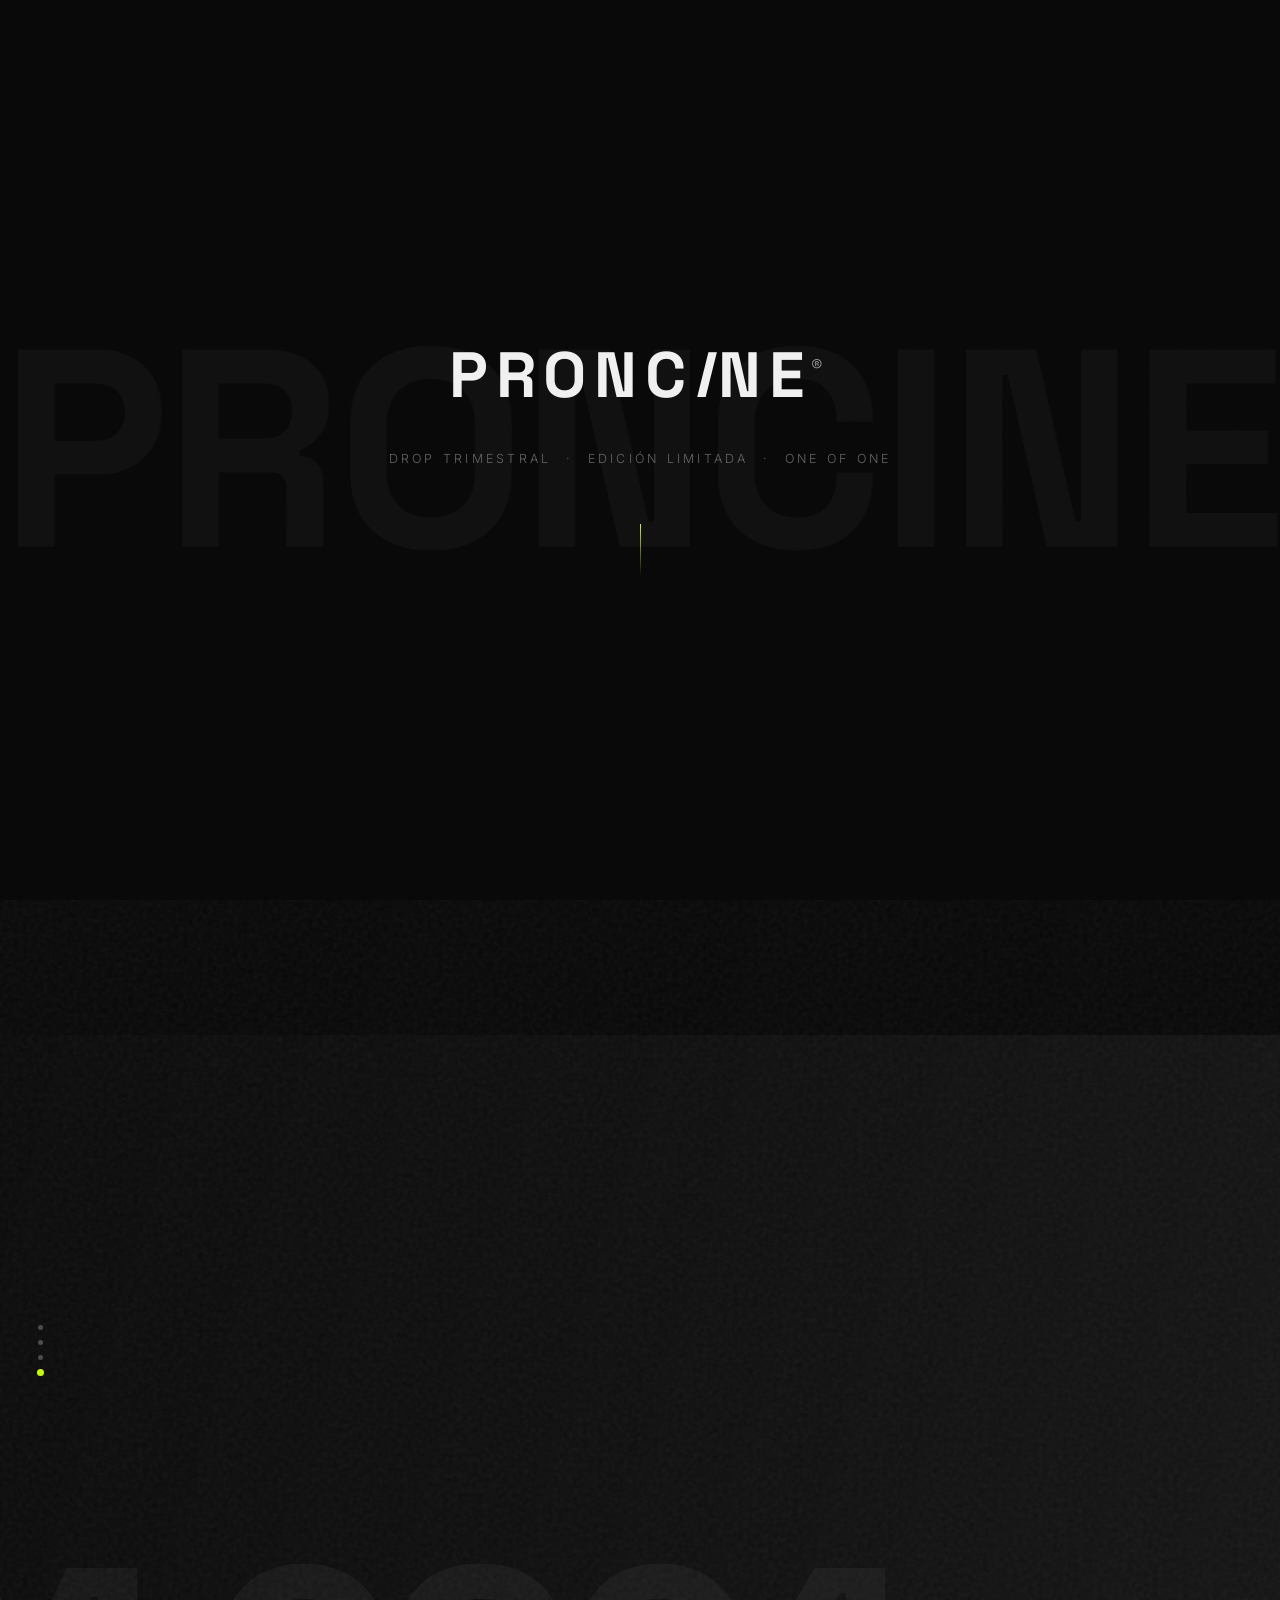
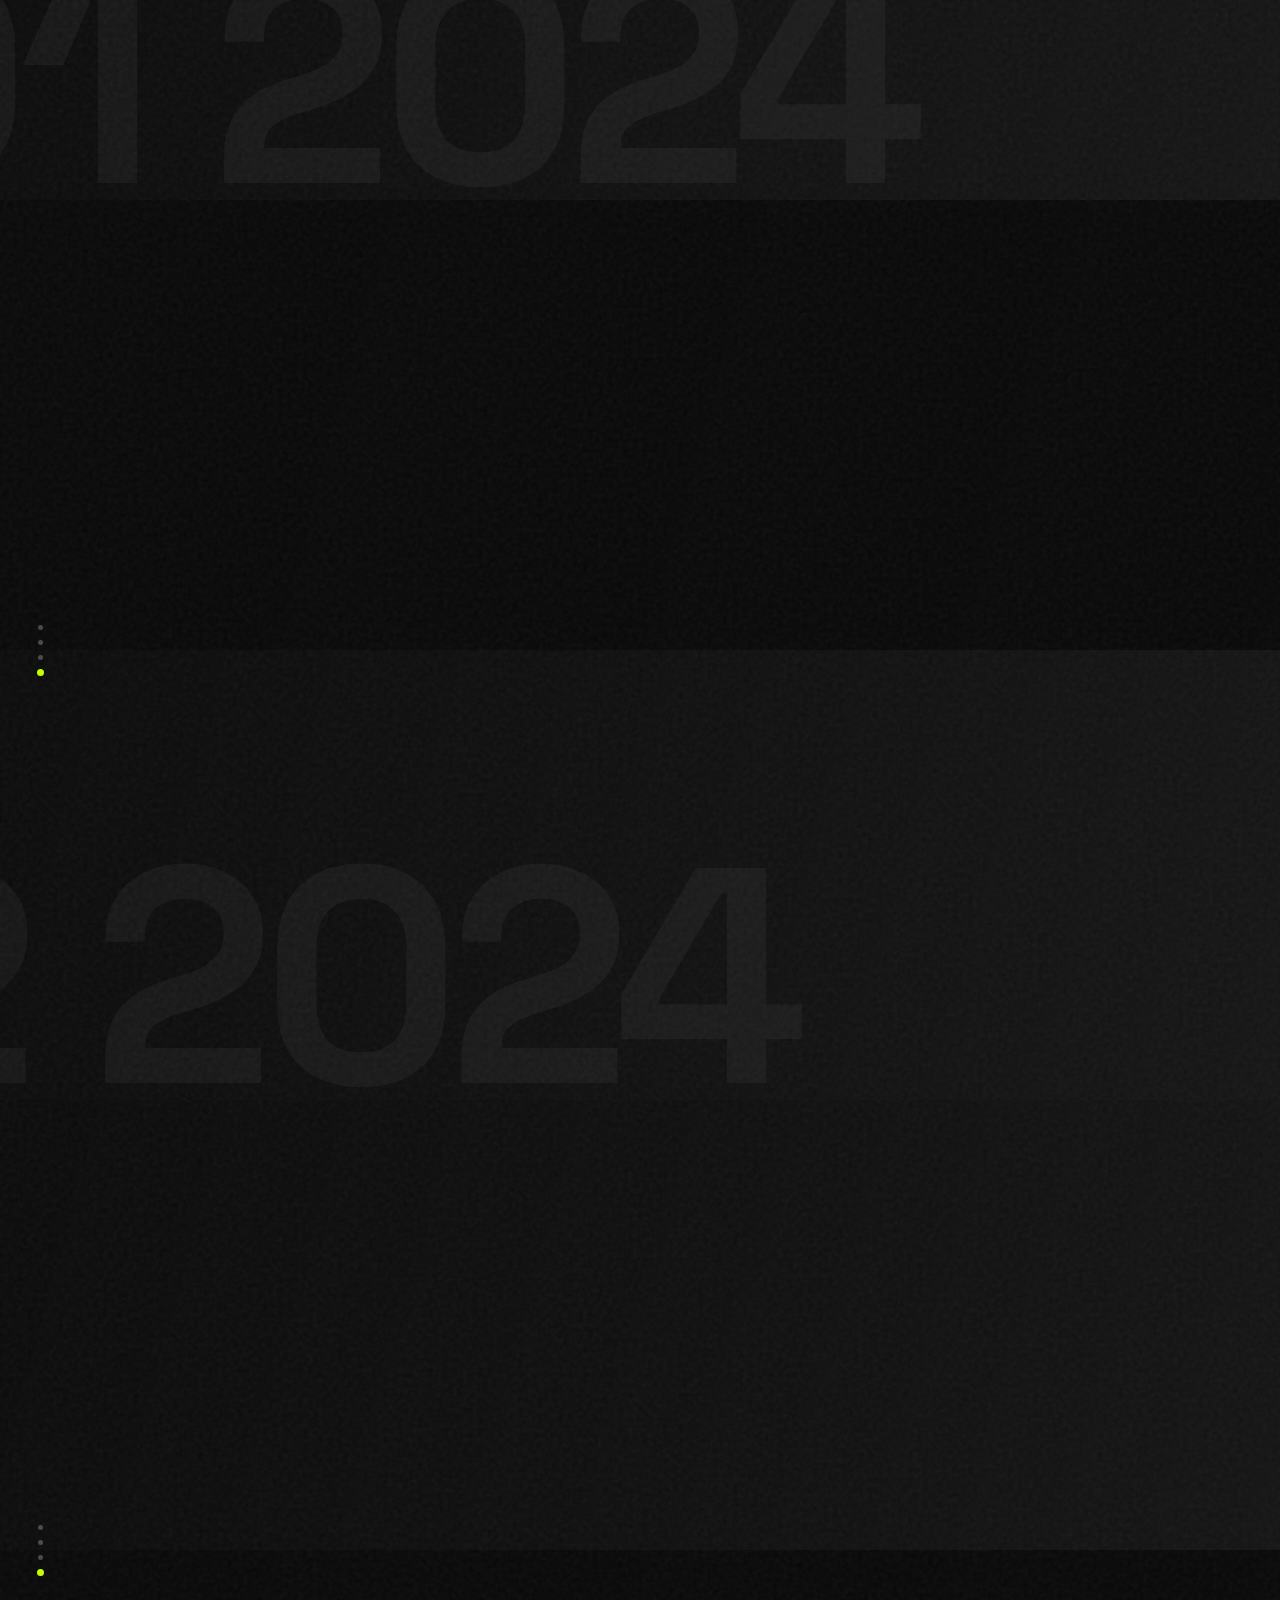
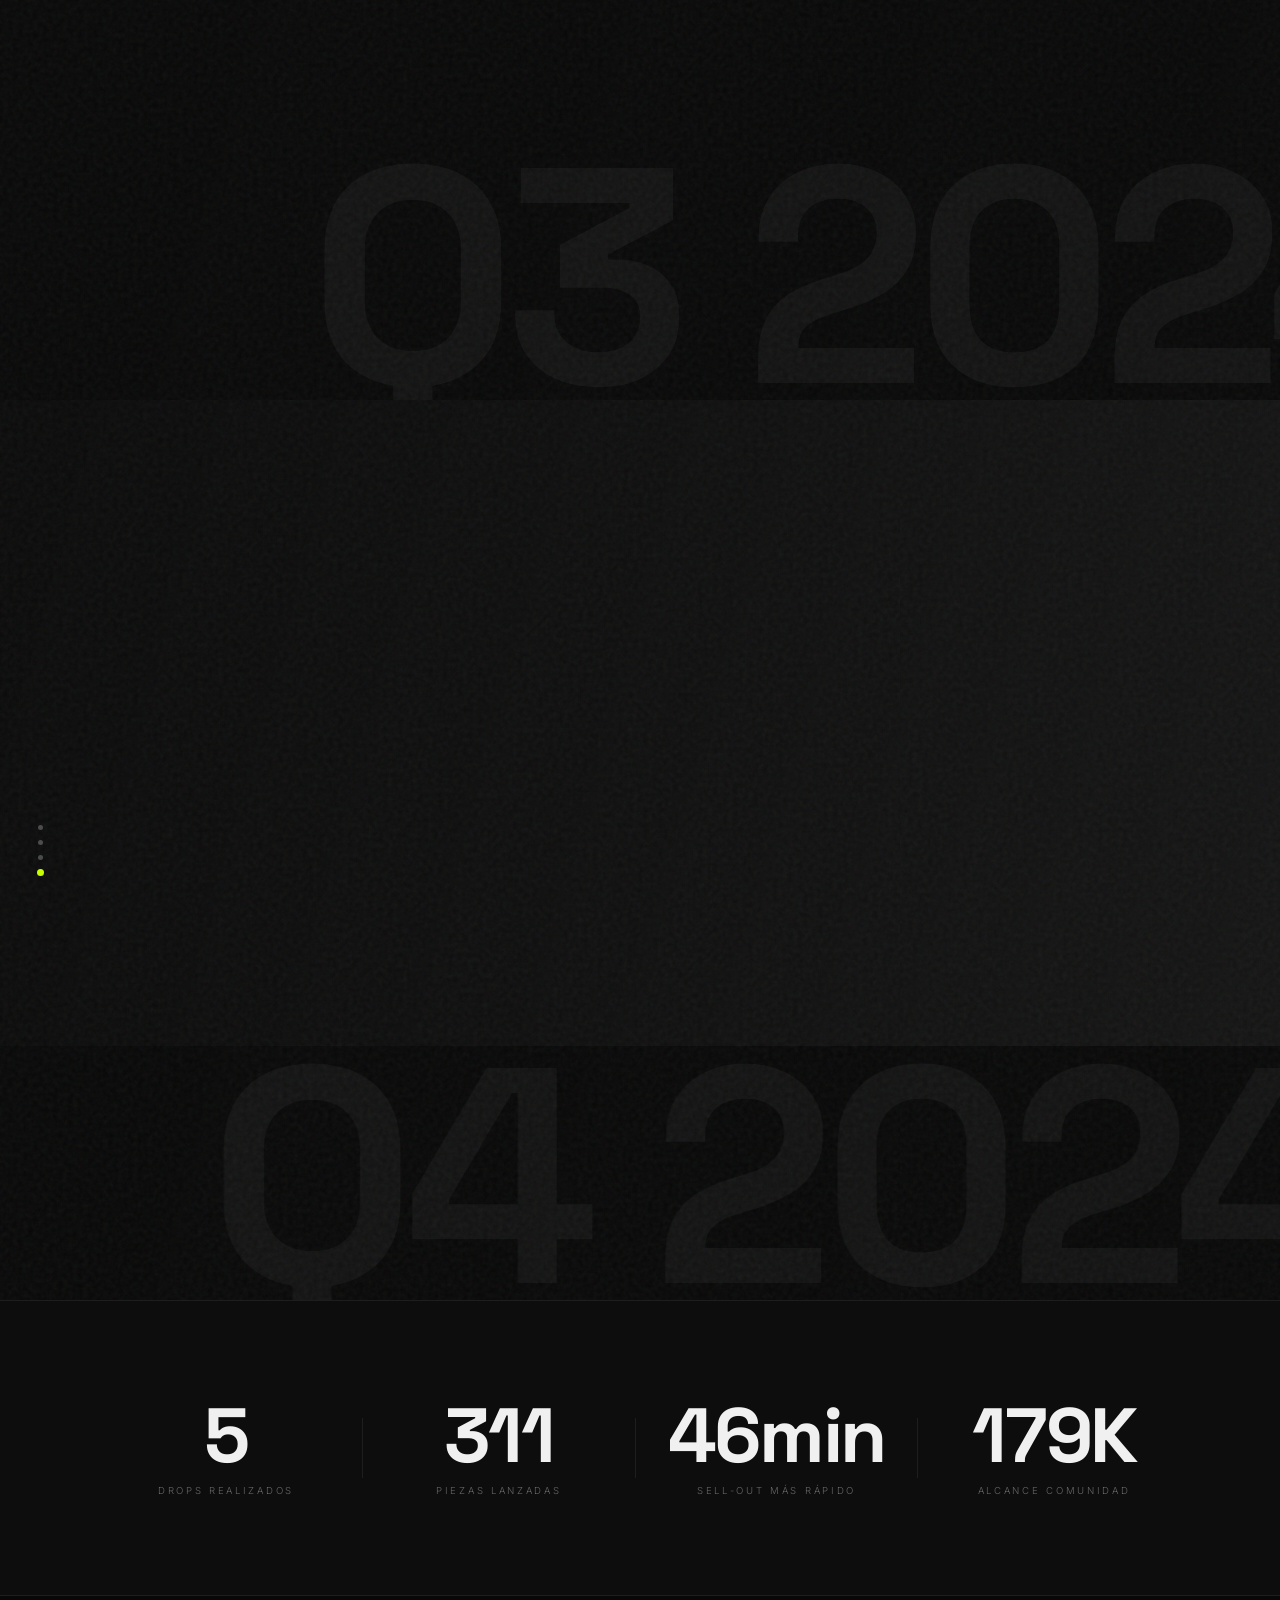
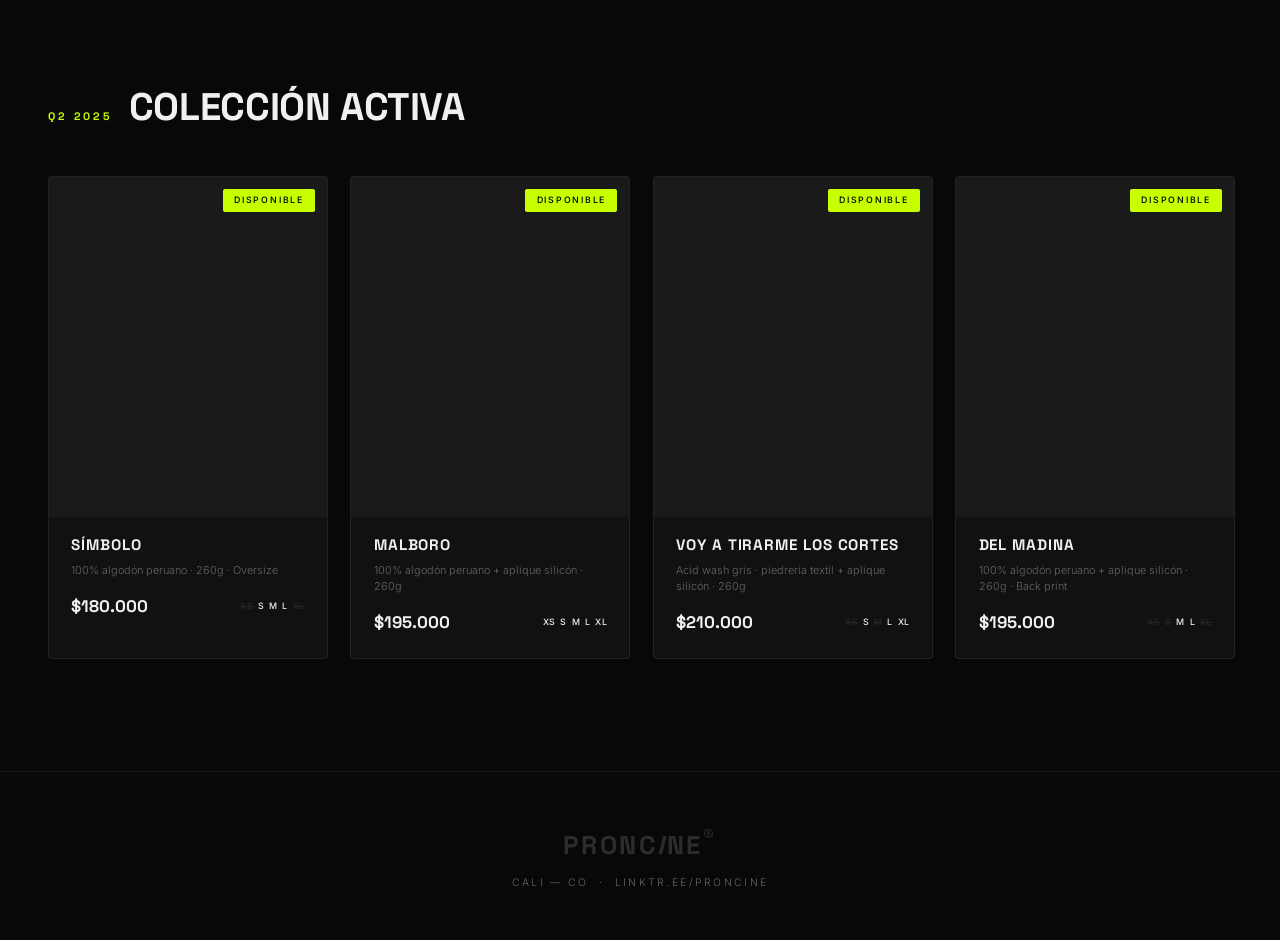
==== proncine/index.html @ 47499568 "feat(proncine): full page — hero, campaigns parallax, impact counters, catalog, footer" ====
<!DOCTYPE html>
<html lang="es">
<head>
  <meta charset="UTF-8"/>
  <meta name="viewport" content="width=device-width,initial-scale=1.0"/>
  <title>PRONCINE — Drops Trimestrales</title>
  <link rel="preconnect" href="https://fonts.googleapis.com"/>
  <link rel="preconnect" href="https://fonts.gstatic.com" crossorigin/>
  <link href="https://fonts.googleapis.com/css2?family=Space+Grotesk:wght@300;400;500;700&family=Inter:wght@300;400;500&display=swap" rel="stylesheet"/>
  <link rel="stylesheet" href="css/style.css"/>
</head>
<body>

  <!-- ── HERO ─────────────────────── -->
  <section id="hero">
    <div class="hero-grain"></div>
    <div class="hero-ghost">PRONCINE</div>
    <div class="hero-content">
      <div class="logo-wrap">
        <span class="logo-text">PRONC<span class="logo-i">I</span>NE<sup>®</sup></span>
      </div>
      <p class="hero-tagline">DROP TRIMESTRAL &nbsp;·&nbsp; EDICIÓN LIMITADA &nbsp;·&nbsp; ONE OF ONE</p>
      <div class="scroll-indicator"><span></span></div>
    </div>
  </section>

  <!-- ── CAMPAIGNS ─────────────────── -->
  <div id="campaigns-wrapper"></div>

  <!-- ── IMPACT STRIP ───────────────── -->
  <section id="impact">
    <div class="impact-inner">
      <div class="stat-block">
        <span class="stat-num" data-target="6">0</span>
        <span class="stat-label">DROPS REALIZADOS</span>
      </div>
      <div class="stat-divider"></div>
      <div class="stat-block">
        <span class="stat-num" data-target="312">0</span>
        <span class="stat-label">PIEZAS LANZADAS</span>
      </div>
      <div class="stat-divider"></div>
      <div class="stat-block">
        <span class="stat-num" data-target="47" data-suffix="min">0</span>
        <span class="stat-label">SELL-OUT MÁS RÁPIDO</span>
      </div>
      <div class="stat-divider"></div>
      <div class="stat-block">
        <span class="stat-num" data-target="180" data-suffix="K">0</span>
        <span class="stat-label">ALCANCE COMUNIDAD</span>
      </div>
    </div>
  </section>

  <!-- ── CATALOG ────────────────────── -->
  <section id="catalog">
    <div class="catalog-header">
      <span class="catalog-season">Q2 2025</span>
      <h2 class="catalog-title">COLECCIÓN ACTIVA</h2>
    </div>
    <div class="catalog-track-wrap">
      <div class="catalog-track" id="catalogTrack"></div>
    </div>
  </section>

  <!-- ── FOOTER ─────────────────────── -->
  <footer id="footer">
    <span class="footer-logo">PRONC<span class="logo-i">I</span>NE<sup>®</sup></span>
    <p class="footer-sub">Cali — Co &nbsp;·&nbsp; linktr.ee/proncine</p>
  </footer>

  <script src="js/data.js"></script>
  <script src="js/animations.js"></script>
  <script src="js/catalog.js"></script>
</body>
</html>
---- proncine/css/style.css ----
/* ── TOKENS ─────────────────────────────────────────── */
:root {
  --bg:        #080808;
  --bg2:       #111111;
  --bg3:       #0D0D0D;
  --text:      #F0F0F0;
  --text-dim:  #666666;
  --text-mid:  #999999;
  --accent:    #C8FF00;
  --border:    rgba(255,255,255,0.07);

  --ff-display: 'Space Grotesk', sans-serif;
  --ff-body:    'Inter', sans-serif;

  --ease-out:   cubic-bezier(0.16, 1, 0.3, 1);
  --ease-io:    cubic-bezier(0.4, 0, 0.2, 1);
}

/* ── RESET ──────────────────────────────────────────── */
*, *::before, *::after { box-sizing: border-box; margin: 0; padding: 0; }
html { scroll-behavior: smooth; }
body {
  background: var(--bg);
  color: var(--text);
  font-family: var(--ff-body);
  font-weight: 300;
  overflow-x: hidden;
  line-height: 1.6;
}
img { display: block; width: 100%; height: 100%; object-fit: cover; }
::selection { background: var(--accent); color: #000; }

/* ── HERO ────────────────────────────────────────────── */
#hero {
  position: relative;
  height: 100vh;
  min-height: 600px;
  display: flex;
  align-items: center;
  justify-content: center;
  overflow: hidden;
  background: var(--bg);
}

.hero-grain {
  position: absolute;
  inset: 0;
  pointer-events: none;
  opacity: 0.4;
  background-image: url("data:image/svg+xml,%3Csvg viewBox='0 0 200 200' xmlns='http://www.w3.org/2000/svg'%3E%3Cfilter id='n'%3E%3CfeTurbulence type='fractalNoise' baseFrequency='0.9' numOctaves='4' stitchTiles='stitch'/%3E%3C/filter%3E%3Crect width='100%25' height='100%25' filter='url(%23n)' opacity='1'/%3E%3C/svg%3E");
  background-size: 180px;
  mix-blend-mode: overlay;
}

.hero-ghost {
  position: absolute;
  top: 50%;
  left: 50%;
  transform: translate(-50%, -50%);
  font-family: var(--ff-display);
  font-weight: 700;
  font-size: clamp(8rem, 22vw, 22rem);
  letter-spacing: -0.02em;
  color: rgba(255,255,255,0.035);
  white-space: nowrap;
  pointer-events: none;
  user-select: none;
  will-change: transform;
}

.hero-content {
  position: relative;
  z-index: 2;
  text-align: center;
  display: flex;
  flex-direction: column;
  align-items: center;
  gap: 1.4rem;
}

.logo-text {
  display: block;
  font-family: var(--ff-display);
  font-weight: 700;
  font-size: clamp(2.4rem, 5vw, 5rem);
  letter-spacing: 0.12em;
  color: var(--text);
  text-transform: uppercase;
}
.logo-text sup { font-size: 0.35em; vertical-align: super; opacity: 0.6; }
.logo-i { font-style: italic; }

.hero-tagline {
  font-family: var(--ff-body);
  font-weight: 300;
  font-size: clamp(0.62rem, 1.1vw, 0.78rem);
  letter-spacing: 0.26em;
  text-transform: uppercase;
  color: var(--text-dim);
}

.scroll-indicator {
  margin-top: 2rem;
  display: flex;
  justify-content: center;
}
.scroll-indicator span {
  display: block;
  width: 1px;
  height: 52px;
  background: linear-gradient(to bottom, var(--accent), transparent);
  animation: scrollPulse 1.8s ease-in-out infinite;
}
@keyframes scrollPulse {
  0%   { transform: scaleY(0); transform-origin: top; opacity: 0; }
  30%  { opacity: 1; }
  100% { transform: scaleY(1); transform-origin: top; opacity: 0; }
}

/* ── CAMPAIGN SECTIONS ───────────────────────────────── */
#campaigns-wrapper { position: relative; }

.campaign-section {
  position: relative;
  height: 100vh;
  min-height: 600px;
  overflow: hidden;
  display: flex;
  align-items: center;
}

.cs-bg {
  position: absolute;
  inset: -20%;
  background-size: cover;
  background-position: center;
  will-change: transform;
  background-color: #1a1a1a;
}

.cs-overlay {
  position: absolute;
  inset: 0;
  background-image:
    url("data:image/svg+xml,%3Csvg viewBox='0 0 200 200' xmlns='http://www.w3.org/2000/svg'%3E%3Cfilter id='n'%3E%3CfeTurbulence type='fractalNoise' baseFrequency='0.9' numOctaves='4' stitchTiles='stitch'/%3E%3C/filter%3E%3Crect width='100%25' height='100%25' filter='url(%23n)' opacity='0.06'/%3E%3C/svg%3E"),
    linear-gradient(105deg, rgba(8,8,8,0.88) 0%, rgba(8,8,8,0.65) 45%, rgba(8,8,8,0.30) 100%);
}

.cs-ghost {
  position: absolute;
  bottom: -0.1em;
  left: -0.05em;
  font-family: var(--ff-display);
  font-weight: 700;
  font-size: clamp(10rem, 24vw, 26rem);
  line-height: 1;
  letter-spacing: -0.04em;
  color: rgba(255,255,255,0.045);
  pointer-events: none;
  user-select: none;
  will-change: transform;
  white-space: nowrap;
}

.cs-dots {
  position: absolute;
  left: 2.4rem;
  top: 50%;
  transform: translateY(-50%);
  display: flex;
  flex-direction: column;
  gap: 10px;
  z-index: 10;
}
.cs-dot {
  width: 5px;
  height: 5px;
  border-radius: 50%;
  background: rgba(255,255,255,0.25);
  transition: background 0.3s, transform 0.3s;
}
.cs-dot.active {
  background: var(--accent);
  transform: scale(1.4);
}

.cs-panel {
  position: absolute;
  right: 0;
  top: 50%;
  transform: translateY(-50%) translateX(110%);
  width: min(420px, 90vw);
  padding: 2.8rem 3rem;
  background: rgba(8,8,8,0.82);
  border-left: 1px solid var(--border);
  backdrop-filter: blur(12px);
  -webkit-backdrop-filter: blur(12px);
  z-index: 10;
  will-change: transform;
  transition: transform 0.72s var(--ease-out);
}
.cs-panel.visible {
  transform: translateY(-50%) translateX(0);
}

.cs-panel-quarter {
  display: block;
  font-family: var(--ff-body);
  font-size: 0.65rem;
  font-weight: 400;
  letter-spacing: 0.3em;
  text-transform: uppercase;
  color: var(--accent);
  margin-bottom: 0.6rem;
}
.cs-panel-name {
  font-family: var(--ff-display);
  font-weight: 700;
  font-size: clamp(1.6rem, 3vw, 2.4rem);
  line-height: 1.1;
  text-transform: uppercase;
  letter-spacing: -0.01em;
  color: var(--text);
  margin-bottom: 0.4rem;
}
.cs-panel-artist {
  font-size: 0.78rem;
  letter-spacing: 0.22em;
  text-transform: uppercase;
  color: var(--text-dim);
  margin-bottom: 2rem;
}

.cs-stats {
  display: grid;
  grid-template-columns: 1fr 1fr;
  gap: 1.2rem 1.6rem;
}
.cs-stat {
  display: flex;
  flex-direction: column;
  gap: 0.2rem;
}
.cs-stat-val {
  font-family: var(--ff-display);
  font-weight: 700;
  font-size: 1.4rem;
  color: var(--text);
  line-height: 1;
}
.cs-stat-key {
  font-size: 0.58rem;
  letter-spacing: 0.24em;
  text-transform: uppercase;
  color: var(--text-dim);
}

/* ── IMPACT STRIP ────────────────────────────────────── */
#impact {
  background: var(--bg3);
  border-top: 1px solid var(--border);
  border-bottom: 1px solid var(--border);
  padding: 6rem 2rem;
}
.impact-inner {
  max-width: 1100px;
  margin: 0 auto;
  display: flex;
  align-items: center;
  justify-content: center;
  gap: 0;
}
.stat-block {
  flex: 1;
  display: flex;
  flex-direction: column;
  align-items: center;
  gap: 0.6rem;
  text-align: center;
  padding: 0 2rem;
}
.stat-num {
  font-family: var(--ff-display);
  font-weight: 700;
  font-size: clamp(3rem, 6vw, 5.5rem);
  line-height: 1;
  color: var(--text);
  letter-spacing: -0.03em;
}
.stat-label {
  font-size: 0.6rem;
  letter-spacing: 0.28em;
  text-transform: uppercase;
  color: var(--text-dim);
}
.stat-divider {
  width: 1px;
  height: 60px;
  background: var(--border);
  flex-shrink: 0;
}

/* ── CATALOG ─────────────────────────────────────────── */
#catalog {
  padding: 5rem 0 5rem;
  background: var(--bg);
  overflow: hidden;
}
.catalog-header {
  padding: 0 3rem 2.4rem;
  display: flex;
  align-items: baseline;
  gap: 1rem;
}
.catalog-season {
  font-family: var(--ff-display);
  font-weight: 700;
  font-size: 0.68rem;
  letter-spacing: 0.3em;
  text-transform: uppercase;
  color: var(--accent);
}
.catalog-title {
  font-family: var(--ff-display);
  font-weight: 700;
  font-size: clamp(1.6rem, 3vw, 2.4rem);
  letter-spacing: -0.01em;
  text-transform: uppercase;
  color: var(--text);
}

.catalog-track-wrap {
  overflow-x: auto;
  overflow-y: hidden;
  scrollbar-width: none;
  -ms-overflow-style: none;
  cursor: grab;
  padding: 0 3rem 2rem;
}
.catalog-track-wrap::-webkit-scrollbar { display: none; }
.catalog-track {
  display: flex;
  gap: 1.4rem;
  width: max-content;
}

.cat-card {
  width: 280px;
  flex-shrink: 0;
  background: var(--bg2);
  border: 1px solid var(--border);
  border-radius: 4px;
  overflow: hidden;
  transition: border-color 0.3s, transform 0.3s var(--ease-out);
}
.cat-card:hover {
  border-color: rgba(200,255,0,0.3);
  transform: translateY(-4px);
}

.cat-img-wrap {
  position: relative;
  height: 340px;
  background: #1a1a1a;
}
.cat-img {
  width: 100%;
  height: 100%;
  background-size: cover;
  background-position: center top;
  transition: transform 0.5s var(--ease-out);
}
.cat-card:hover .cat-img { transform: scale(1.04); }

.cat-badge {
  position: absolute;
  top: 12px;
  right: 12px;
  font-size: 0.55rem;
  font-weight: 500;
  letter-spacing: 0.2em;
  text-transform: uppercase;
  padding: 0.3rem 0.7rem;
  border-radius: 2px;
}
.cat-badge.avail { background: var(--accent); color: #000; }
.cat-badge.sold {
  background: rgba(255,255,255,0.08);
  color: var(--text-dim);
  border: 1px solid var(--border);
}

.cat-info {
  padding: 1.2rem 1.4rem 1.4rem;
  display: flex;
  flex-direction: column;
  gap: 0.5rem;
}
.cat-name {
  font-family: var(--ff-display);
  font-weight: 700;
  font-size: 0.95rem;
  letter-spacing: 0.06em;
  text-transform: uppercase;
  color: var(--text);
  line-height: 1.2;
}
.cat-desc { font-size: 0.68rem; color: var(--text-dim); line-height: 1.5; }
.cat-footer {
  display: flex;
  align-items: center;
  justify-content: space-between;
  margin-top: 0.4rem;
}
.cat-price {
  font-family: var(--ff-display);
  font-weight: 700;
  font-size: 1.05rem;
  color: var(--text);
}
.cat-sizes { display: flex; gap: 0.3rem; align-items: center; }
.sz-dot { font-size: 0.55rem; font-weight: 500; letter-spacing: 0.05em; color: var(--text-dim); opacity: 0.5; }
.sz-dot.avail { color: var(--text); opacity: 1; }
.sz-dot.sold { text-decoration: line-through; opacity: 0.25; }

/* ── FOOTER ──────────────────────────────────────────── */
#footer {
  background: var(--bg);
  border-top: 1px solid var(--border);
  padding: 3rem 2rem;
  display: flex;
  flex-direction: column;
  align-items: center;
  gap: 0.6rem;
}
.footer-logo {
  font-family: var(--ff-display);
  font-weight: 700;
  font-size: 1.6rem;
  letter-spacing: 0.1em;
  color: rgba(255,255,255,0.15);
  text-transform: uppercase;
}
.footer-sub {
  font-size: 0.65rem;
  letter-spacing: 0.22em;
  text-transform: uppercase;
  color: var(--text-dim);
}

/* ── GLOBAL POLISH ───────────────────────────────────── */
@keyframes fadeUp {
  from { opacity: 0; transform: translateY(20px); }
  to   { opacity: 1; transform: translateY(0); }
}
#hero .hero-content { animation: fadeUp 1.1s var(--ease-out) 0.2s both; }

/* ── RESPONSIVE ──────────────────────────────────────── */
@media (max-width: 1024px) {
  .cs-panel { width: min(360px, 85vw); padding: 2rem 2rem; }
  .cs-stats { gap: 1rem 1.2rem; }
}

@media (max-width: 768px) {
  .cs-bg { inset: 0; will-change: auto; }
  .cs-ghost { will-change: auto; font-size: 22vw; }
  .cs-dots { display: none; }
  .cs-panel {
    position: static;
    transform: none !important;
    transition: none;
    width: 100%;
    padding: 2rem 1.4rem;
    border-left: none;
    border-top: 1px solid var(--border);
    background: rgba(8,8,8,0.95);
  }
  .cs-panel.visible { transform: none !important; }
  .campaign-section { height: auto; min-height: auto; flex-direction: column; }
  .cs-bg { position: relative; height: 60vw; min-height: 280px; width: 100%; }

  .impact-inner { flex-wrap: wrap; gap: 2.4rem; }
  .stat-divider { display: none; }
  .stat-block { flex: 1 1 40%; }

  .catalog-header { padding: 0 1.4rem 1.6rem; }
  .catalog-track-wrap { padding: 0 1.4rem 2rem; }
  .cat-card { width: 240px; }
  .cat-img-wrap { height: 280px; }
}
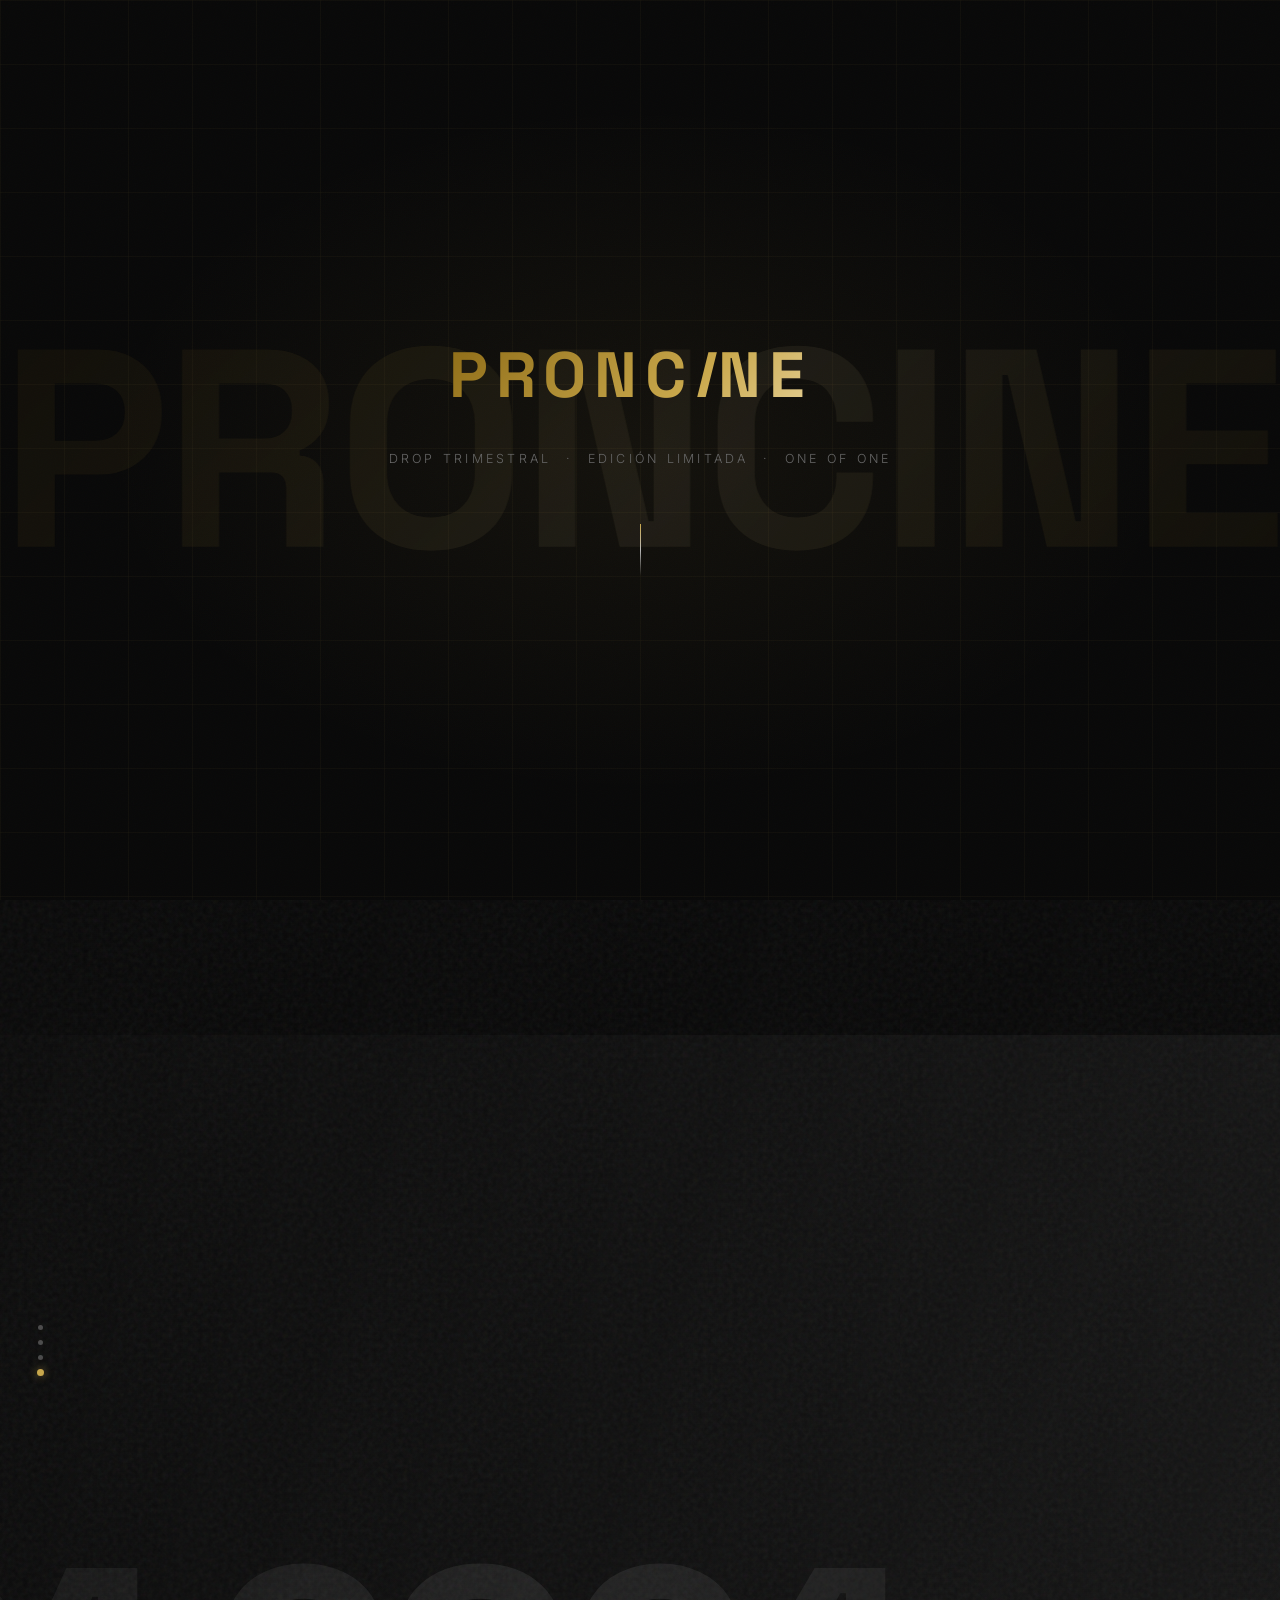
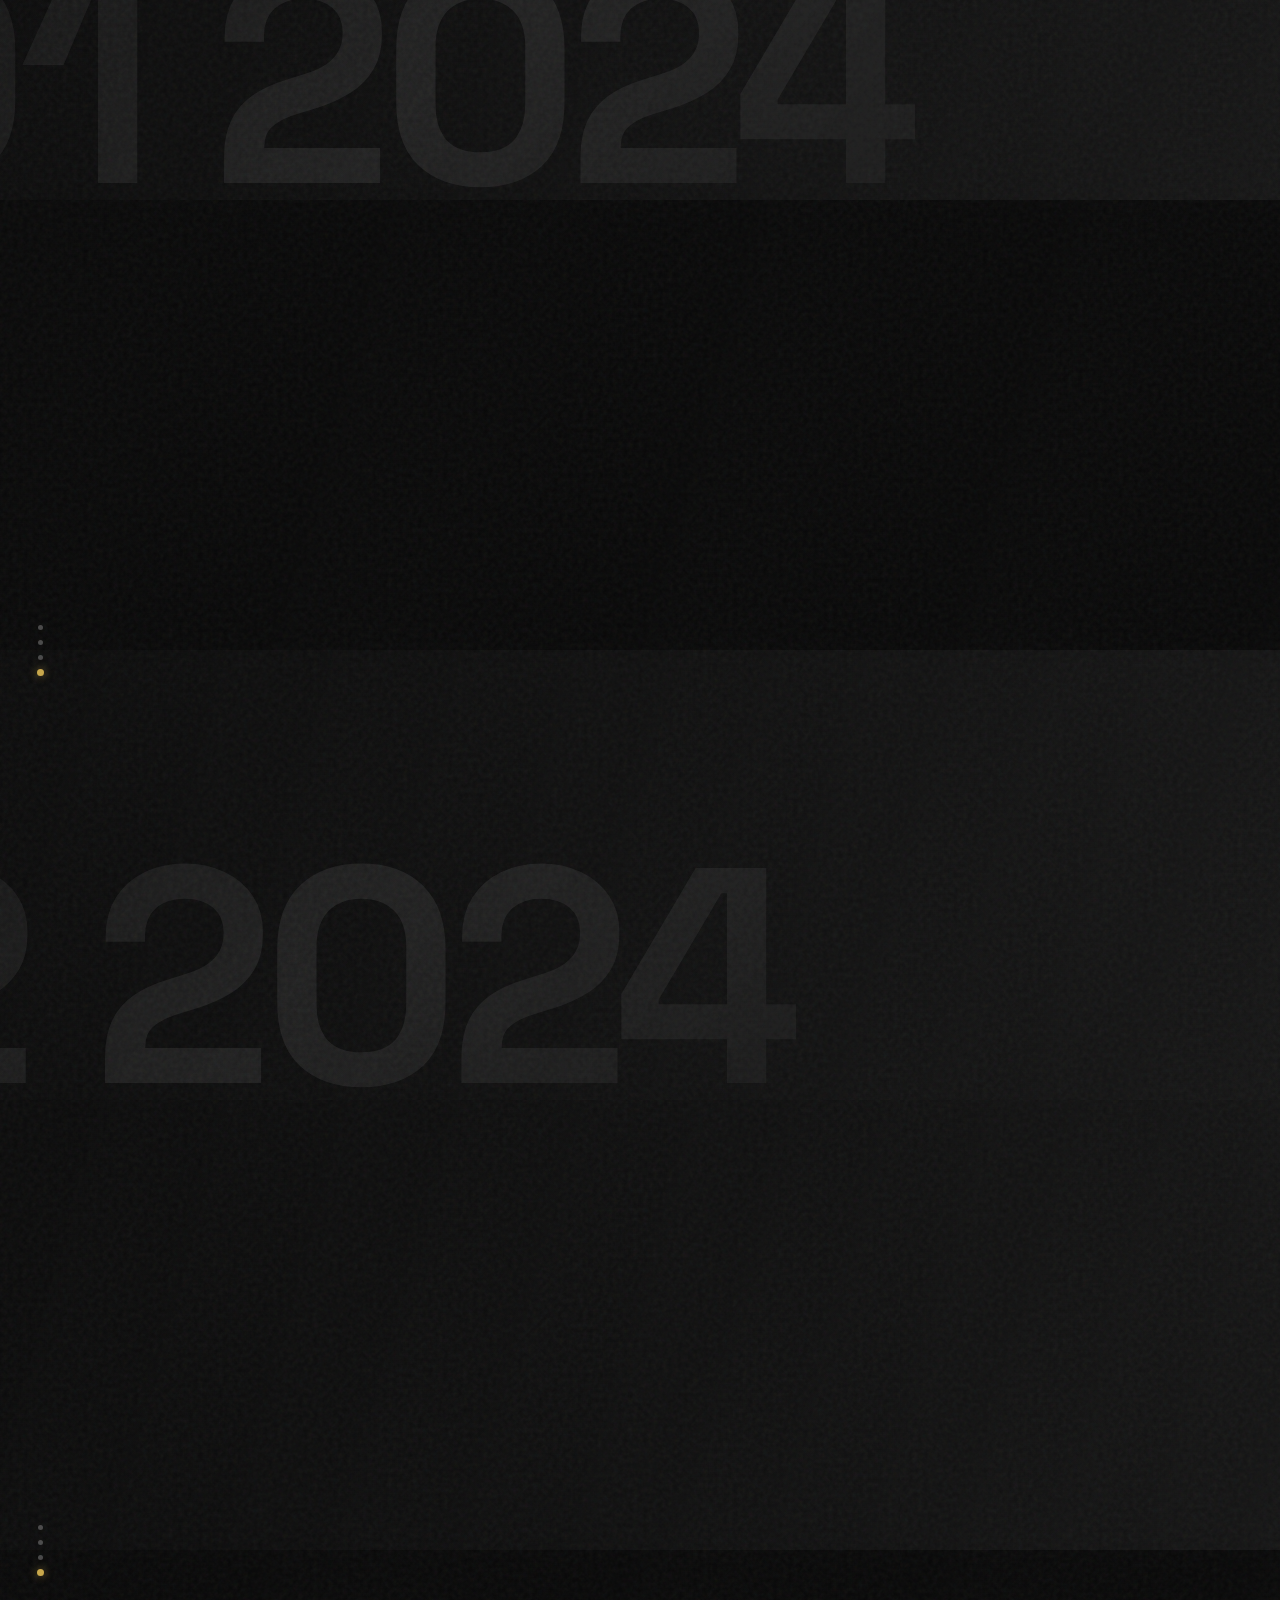
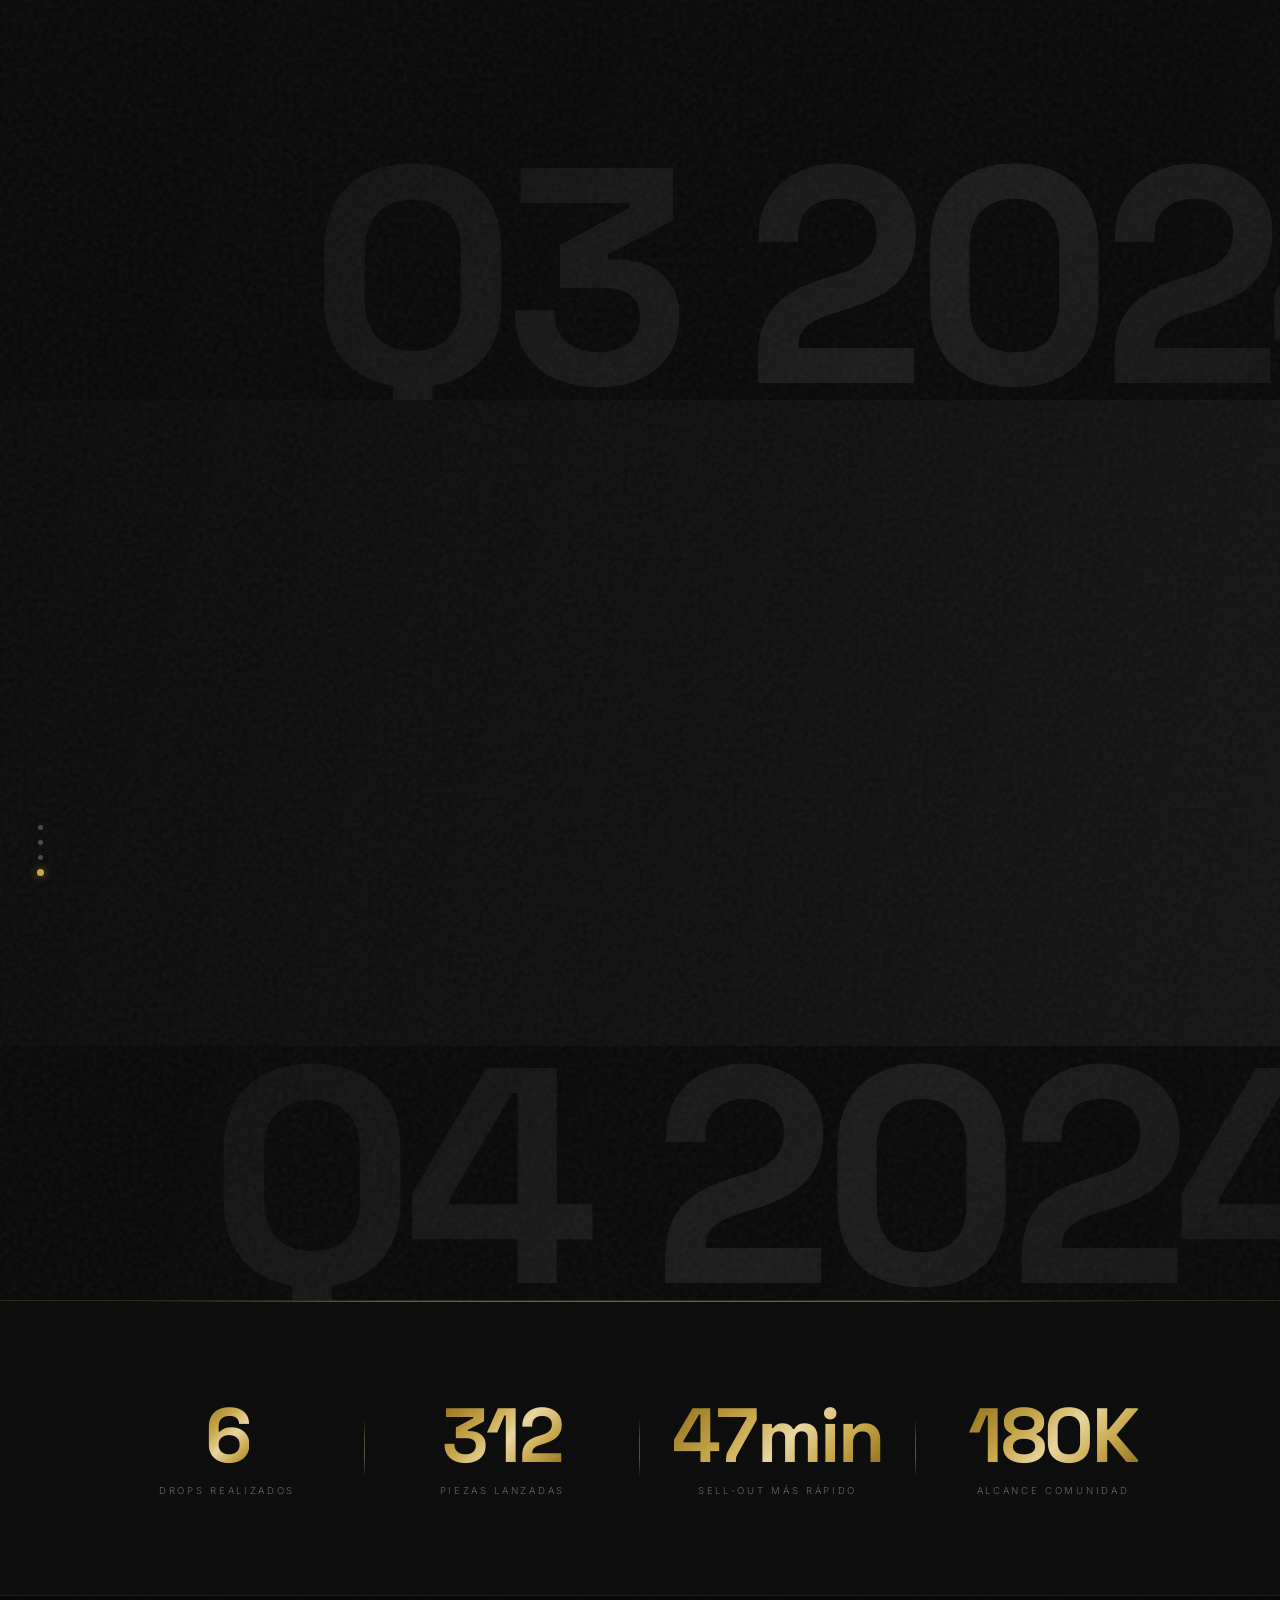
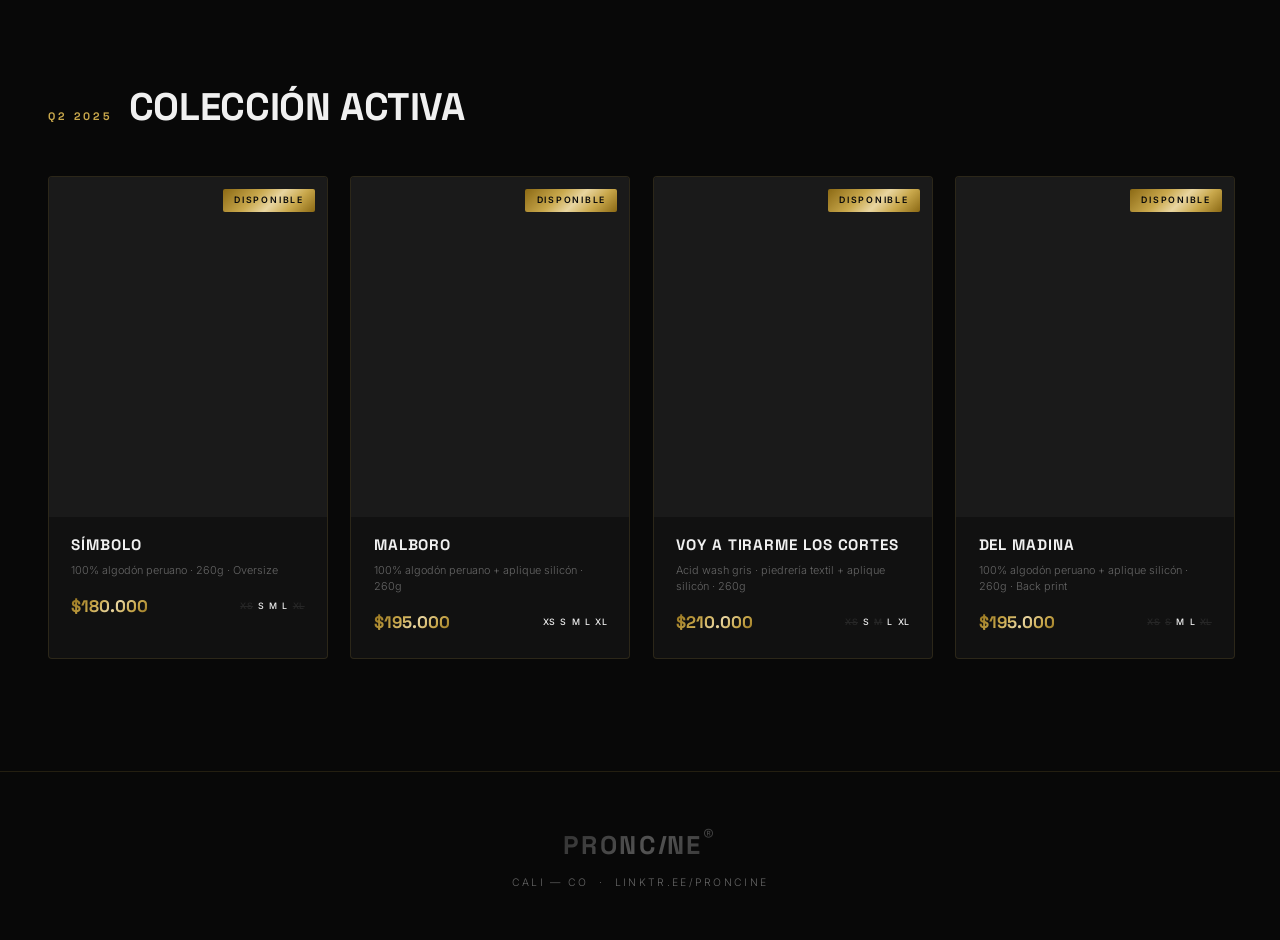
==== commit 84818790: "feat(proncine): paleta plateado/dorado — gradientes metálicos, shimmer logo, texturas grain+grid+glo" ====
--- a/proncine/index.html
+++ b/proncine/index.html
@@ -14,6 +14,8 @@
   <!-- ── HERO ─────────────────────── -->
   <section id="hero">
     <div class="hero-grain"></div>
+    <div class="hero-grid"></div>
+    <div class="hero-glow"></div>
     <div class="hero-ghost">PRONCINE</div>
     <div class="hero-content">
       <div class="logo-wrap">
--- a/proncine/css/style.css
+++ b/proncine/css/style.css
@@ -6,8 +6,21 @@
   --text:      #F0F0F0;
   --text-dim:  #666666;
   --text-mid:  #999999;
-  --accent:    #C8FF00;
-  --border:    rgba(255,255,255,0.07);
+
+  /* Metallic palette */
+  --gold:      #C9A84C;
+  --gold-l:    #E8D5A0;
+  --gold-d:    #8B6914;
+  --silver:    #B8B8B8;
+  --silver-l:  #E0E0E0;
+  --silver-d:  #787878;
+  --accent:    var(--gold);
+
+  --grad-gold:   linear-gradient(135deg, #8B6914 0%, #C9A84C 35%, #E8D5A0 55%, #C9A84C 75%, #8B6914 100%);
+  --grad-silver: linear-gradient(135deg, #787878 0%, #B8B8B8 35%, #E0E0E0 55%, #B8B8B8 75%, #787878 100%);
+
+  --border:    rgba(201,168,76,0.14);
+  --border-s:  rgba(184,184,184,0.10);
 
   --ff-display: 'Space Grotesk', sans-serif;
   --ff-body:    'Inter', sans-serif;
@@ -28,7 +41,7 @@
   line-height: 1.6;
 }
 img { display: block; width: 100%; height: 100%; object-fit: cover; }
-::selection { background: var(--accent); color: #000; }
+::selection { background: var(--gold); color: #000; }
 
 /* ── HERO ────────────────────────────────────────────── */
 #hero {
@@ -46,10 +59,34 @@
   position: absolute;
   inset: 0;
   pointer-events: none;
-  opacity: 0.4;
-  background-image: url("data:image/svg+xml,%3Csvg viewBox='0 0 200 200' xmlns='http://www.w3.org/2000/svg'%3E%3Cfilter id='n'%3E%3CfeTurbulence type='fractalNoise' baseFrequency='0.9' numOctaves='4' stitchTiles='stitch'/%3E%3C/filter%3E%3Crect width='100%25' height='100%25' filter='url(%23n)' opacity='1'/%3E%3C/svg%3E");
-  background-size: 180px;
+  opacity: 0.55;
+  background-image: url("data:image/svg+xml,%3Csvg viewBox='0 0 200 200' xmlns='http://www.w3.org/2000/svg'%3E%3Cfilter id='n'%3E%3CfeTurbulence type='fractalNoise' baseFrequency='0.75' numOctaves='4' stitchTiles='stitch'/%3E%3C/filter%3E%3Crect width='100%25' height='100%25' filter='url(%23n)' opacity='1'/%3E%3C/svg%3E");
+  background-size: 160px;
   mix-blend-mode: overlay;
+}
+
+/* Gold grid texture behind hero */
+.hero-grid {
+  position: absolute;
+  inset: 0;
+  pointer-events: none;
+  background-image:
+    linear-gradient(rgba(201,168,76,0.04) 1px, transparent 1px),
+    linear-gradient(90deg, rgba(201,168,76,0.04) 1px, transparent 1px);
+  background-size: 64px 64px;
+  animation: gridDrift 32s linear infinite;
+}
+@keyframes gridDrift {
+  from { background-position: 0 0, 0 0; }
+  to   { background-position: 64px 64px, 64px 64px; }
+}
+
+/* Radial gold vignette center glow */
+.hero-glow {
+  position: absolute;
+  inset: 0;
+  pointer-events: none;
+  background: radial-gradient(ellipse 60% 55% at 50% 50%, rgba(201,168,76,0.06) 0%, transparent 70%);
 }
 
 .hero-ghost {
@@ -61,7 +98,12 @@
   font-weight: 700;
   font-size: clamp(8rem, 22vw, 22rem);
   letter-spacing: -0.02em;
-  color: rgba(255,255,255,0.035);
+  /* Subtle gold-tinted ghost */
+  background: var(--grad-gold);
+  -webkit-background-clip: text;
+  background-clip: text;
+  color: transparent;
+  opacity: 0.07;
   white-space: nowrap;
   pointer-events: none;
   user-select: none;
@@ -84,10 +126,19 @@
   font-weight: 700;
   font-size: clamp(2.4rem, 5vw, 5rem);
   letter-spacing: 0.12em;
-  color: var(--text);
-  text-transform: uppercase;
-}
-.logo-text sup { font-size: 0.35em; vertical-align: super; opacity: 0.6; }
+  text-transform: uppercase;
+  background: var(--grad-gold);
+  -webkit-background-clip: text;
+  background-clip: text;
+  color: transparent;
+  background-size: 200% 100%;
+  animation: metalShimmer 4s ease-in-out infinite;
+}
+@keyframes metalShimmer {
+  0%   { background-position: 200% center; }
+  100% { background-position: -200% center; }
+}
+.logo-text sup { font-size: 0.35em; vertical-align: super; opacity: 0.5; }
 .logo-i { font-style: italic; }
 
 .hero-tagline {
@@ -108,7 +159,7 @@
   display: block;
   width: 1px;
   height: 52px;
-  background: linear-gradient(to bottom, var(--accent), transparent);
+  background: linear-gradient(to bottom, var(--gold), var(--silver), transparent);
   animation: scrollPulse 1.8s ease-in-out infinite;
 }
 @keyframes scrollPulse {
@@ -155,7 +206,11 @@
   font-size: clamp(10rem, 24vw, 26rem);
   line-height: 1;
   letter-spacing: -0.04em;
-  color: rgba(255,255,255,0.045);
+  background: var(--grad-silver);
+  -webkit-background-clip: text;
+  background-clip: text;
+  color: transparent;
+  opacity: 0.09;
   pointer-events: none;
   user-select: none;
   will-change: transform;
@@ -180,7 +235,8 @@
   transition: background 0.3s, transform 0.3s;
 }
 .cs-dot.active {
-  background: var(--accent);
+  background: var(--gold);
+  box-shadow: 0 0 6px rgba(201,168,76,0.6);
   transform: scale(1.4);
 }
 
@@ -191,13 +247,17 @@
   transform: translateY(-50%) translateX(110%);
   width: min(420px, 90vw);
   padding: 2.8rem 3rem;
-  background: rgba(8,8,8,0.82);
-  border-left: 1px solid var(--border);
-  backdrop-filter: blur(12px);
-  -webkit-backdrop-filter: blur(12px);
+  background: rgba(6,5,4,0.88);
+  border-left: 1px solid rgba(201,168,76,0.25);
+  border-top: 1px solid rgba(201,168,76,0.1);
+  border-bottom: 1px solid rgba(184,184,184,0.07);
+  backdrop-filter: blur(16px);
+  -webkit-backdrop-filter: blur(16px);
   z-index: 10;
   will-change: transform;
   transition: transform 0.72s var(--ease-out);
+  /* Subtle inner gold glow on left edge */
+  box-shadow: -4px 0 32px rgba(201,168,76,0.08), inset 1px 0 0 rgba(201,168,76,0.08);
 }
 .cs-panel.visible {
   transform: translateY(-50%) translateX(0);
@@ -210,7 +270,7 @@
   font-weight: 400;
   letter-spacing: 0.3em;
   text-transform: uppercase;
-  color: var(--accent);
+  color: var(--gold);
   margin-bottom: 0.6rem;
 }
 .cs-panel-name {
@@ -245,7 +305,10 @@
   font-family: var(--ff-display);
   font-weight: 700;
   font-size: 1.4rem;
-  color: var(--text);
+  background: var(--grad-silver);
+  -webkit-background-clip: text;
+  background-clip: text;
+  color: transparent;
   line-height: 1;
 }
 .cs-stat-key {
@@ -258,9 +321,31 @@
 /* ── IMPACT STRIP ────────────────────────────────────── */
 #impact {
   background: var(--bg3);
-  border-top: 1px solid var(--border);
-  border-bottom: 1px solid var(--border);
+  border-top: 1px solid rgba(201,168,76,0.18);
+  border-bottom: 1px solid rgba(184,184,184,0.10);
   padding: 6rem 2rem;
+  position: relative;
+  overflow: hidden;
+}
+/* Subtle metallic noise texture on impact strip */
+#impact::before {
+  content: '';
+  position: absolute;
+  inset: 0;
+  pointer-events: none;
+  background-image: url("data:image/svg+xml,%3Csvg viewBox='0 0 200 200' xmlns='http://www.w3.org/2000/svg'%3E%3Cfilter id='n'%3E%3CfeTurbulence type='fractalNoise' baseFrequency='0.85' numOctaves='4' stitchTiles='stitch'/%3E%3C/filter%3E%3Crect width='100%25' height='100%25' filter='url(%23n)' opacity='1'/%3E%3C/svg%3E");
+  background-size: 140px;
+  opacity: 0.03;
+  mix-blend-mode: overlay;
+}
+/* Gold top line accent */
+#impact::after {
+  content: '';
+  position: absolute;
+  top: 0; left: 10%; right: 10%;
+  height: 1px;
+  background: linear-gradient(90deg, transparent, var(--gold), var(--silver), var(--gold), transparent);
+  opacity: 0.5;
 }
 .impact-inner {
   max-width: 1100px;
@@ -284,8 +369,11 @@
   font-weight: 700;
   font-size: clamp(3rem, 6vw, 5.5rem);
   line-height: 1;
-  color: var(--text);
   letter-spacing: -0.03em;
+  background: var(--grad-gold);
+  -webkit-background-clip: text;
+  background-clip: text;
+  color: transparent;
 }
 .stat-label {
   font-size: 0.6rem;
@@ -296,8 +384,9 @@
 .stat-divider {
   width: 1px;
   height: 60px;
-  background: var(--border);
+  background: linear-gradient(to bottom, transparent, var(--gold), var(--silver), transparent);
   flex-shrink: 0;
+  opacity: 0.4;
 }
 
 /* ── CATALOG ─────────────────────────────────────────── */
@@ -318,7 +407,7 @@
   font-size: 0.68rem;
   letter-spacing: 0.3em;
   text-transform: uppercase;
-  color: var(--accent);
+  color: var(--gold);
 }
 .catalog-title {
   font-family: var(--ff-display);
@@ -354,7 +443,8 @@
   transition: border-color 0.3s, transform 0.3s var(--ease-out);
 }
 .cat-card:hover {
-  border-color: rgba(200,255,0,0.3);
+  border-color: rgba(201,168,76,0.4);
+  box-shadow: 0 8px 32px rgba(201,168,76,0.08), 0 0 0 1px rgba(201,168,76,0.1);
   transform: translateY(-4px);
 }
 
@@ -383,7 +473,11 @@
   padding: 0.3rem 0.7rem;
   border-radius: 2px;
 }
-.cat-badge.avail { background: var(--accent); color: #000; }
+.cat-badge.avail {
+  background: var(--grad-gold);
+  color: #0a0a0a;
+  font-weight: 600;
+}
 .cat-badge.sold {
   background: rgba(255,255,255,0.08);
   color: var(--text-dim);
@@ -416,7 +510,10 @@
   font-family: var(--ff-display);
   font-weight: 700;
   font-size: 1.05rem;
-  color: var(--text);
+  background: var(--grad-gold);
+  -webkit-background-clip: text;
+  background-clip: text;
+  color: transparent;
 }
 .cat-sizes { display: flex; gap: 0.3rem; align-items: center; }
 .sz-dot { font-size: 0.55rem; font-weight: 500; letter-spacing: 0.05em; color: var(--text-dim); opacity: 0.5; }
@@ -438,7 +535,6 @@
   font-weight: 700;
   font-size: 1.6rem;
   letter-spacing: 0.1em;
-  color: rgba(255,255,255,0.15);
   text-transform: uppercase;
 }
 .footer-sub {
@@ -454,6 +550,14 @@
   to   { opacity: 1; transform: translateY(0); }
 }
 #hero .hero-content { animation: fadeUp 1.1s var(--ease-out) 0.2s both; }
+
+.footer-logo {
+  background: var(--grad-silver);
+  -webkit-background-clip: text;
+  background-clip: text;
+  color: transparent;
+  opacity: 0.35;
+}
 
 /* ── RESPONSIVE ──────────────────────────────────────── */
 @media (max-width: 1024px) {
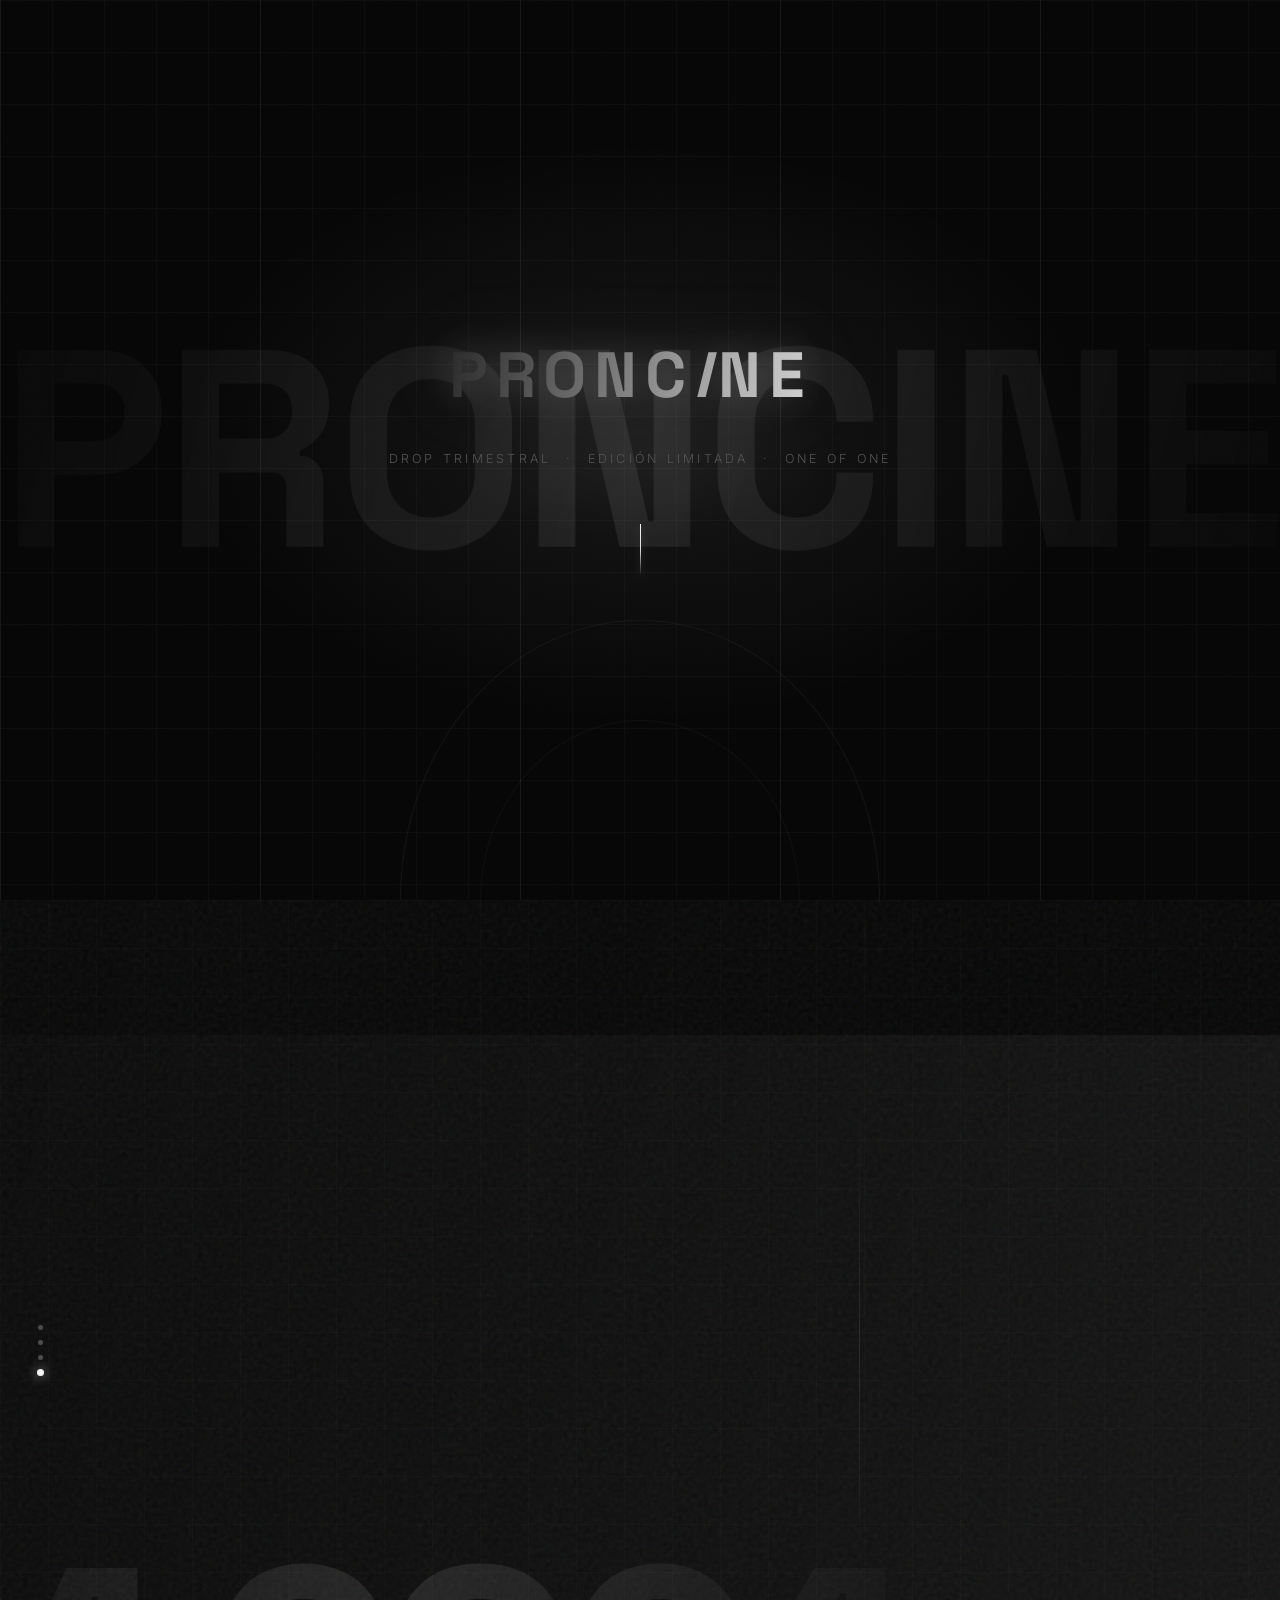
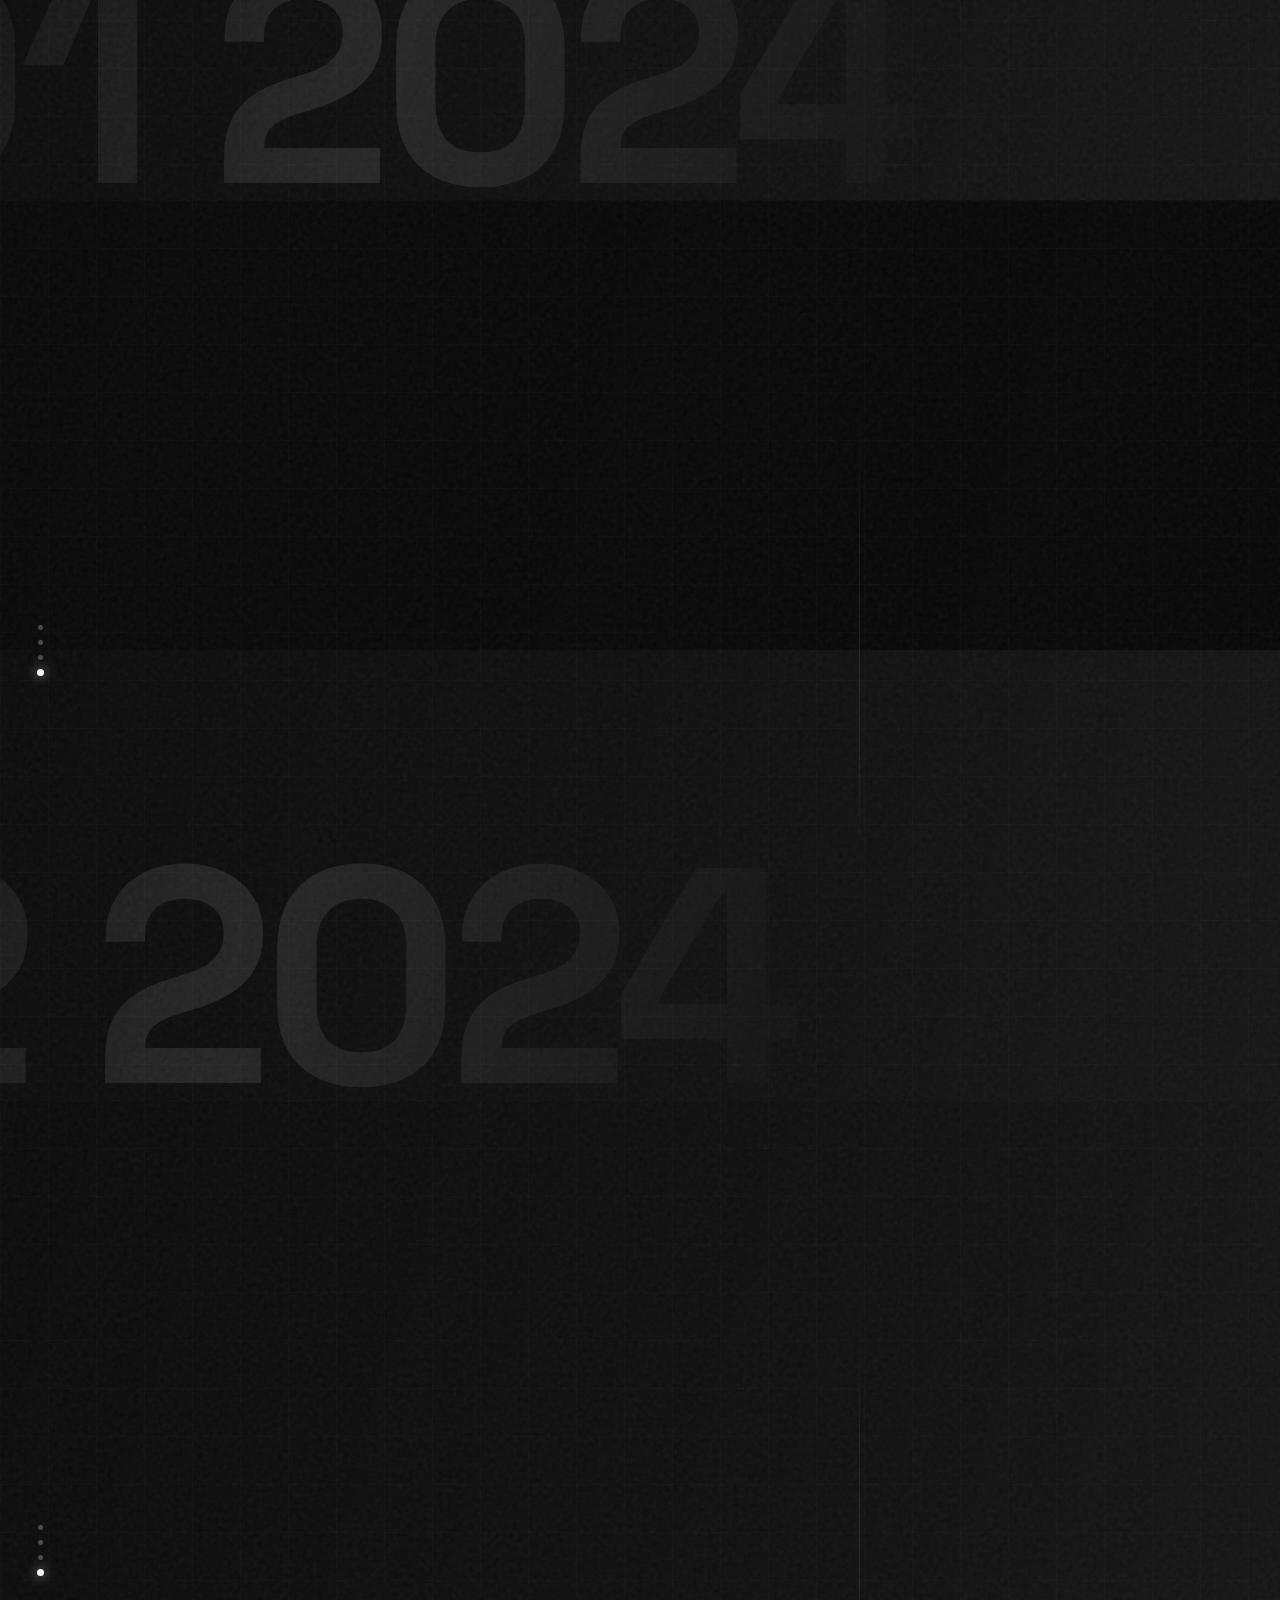
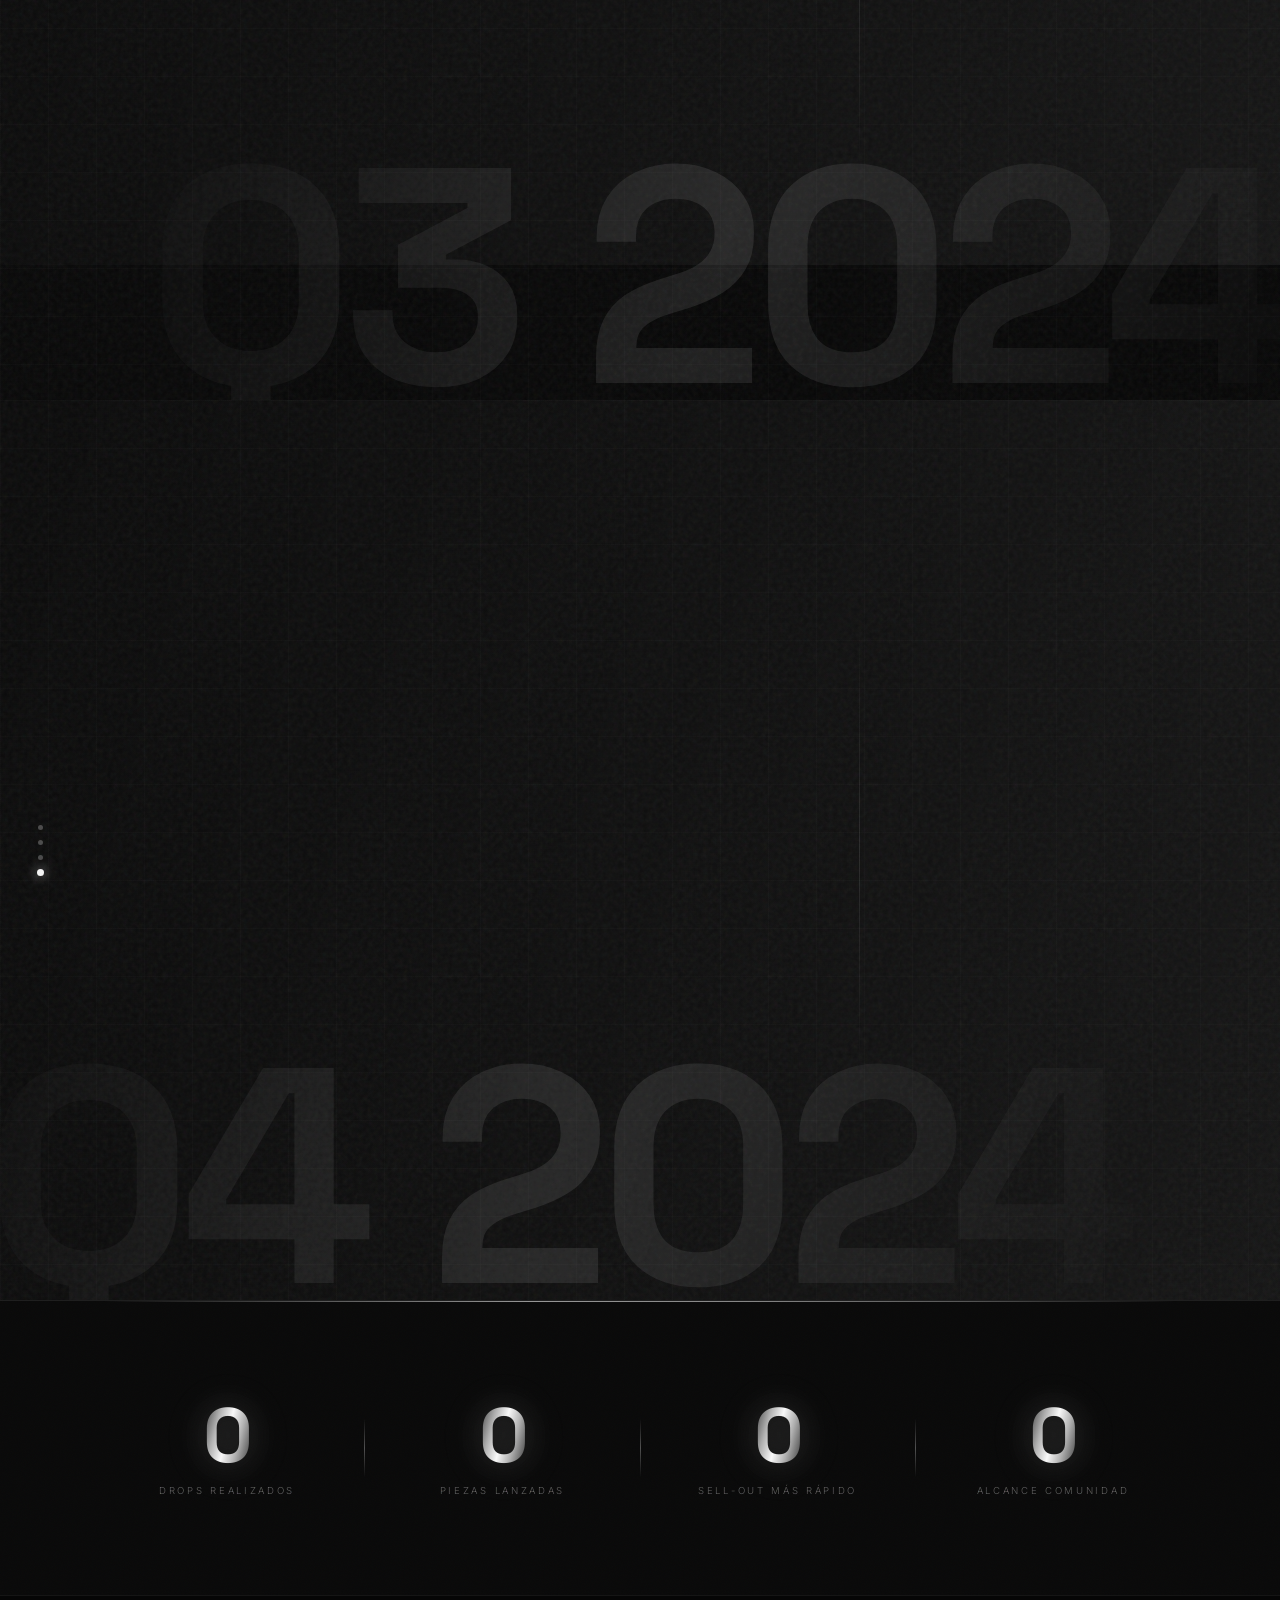
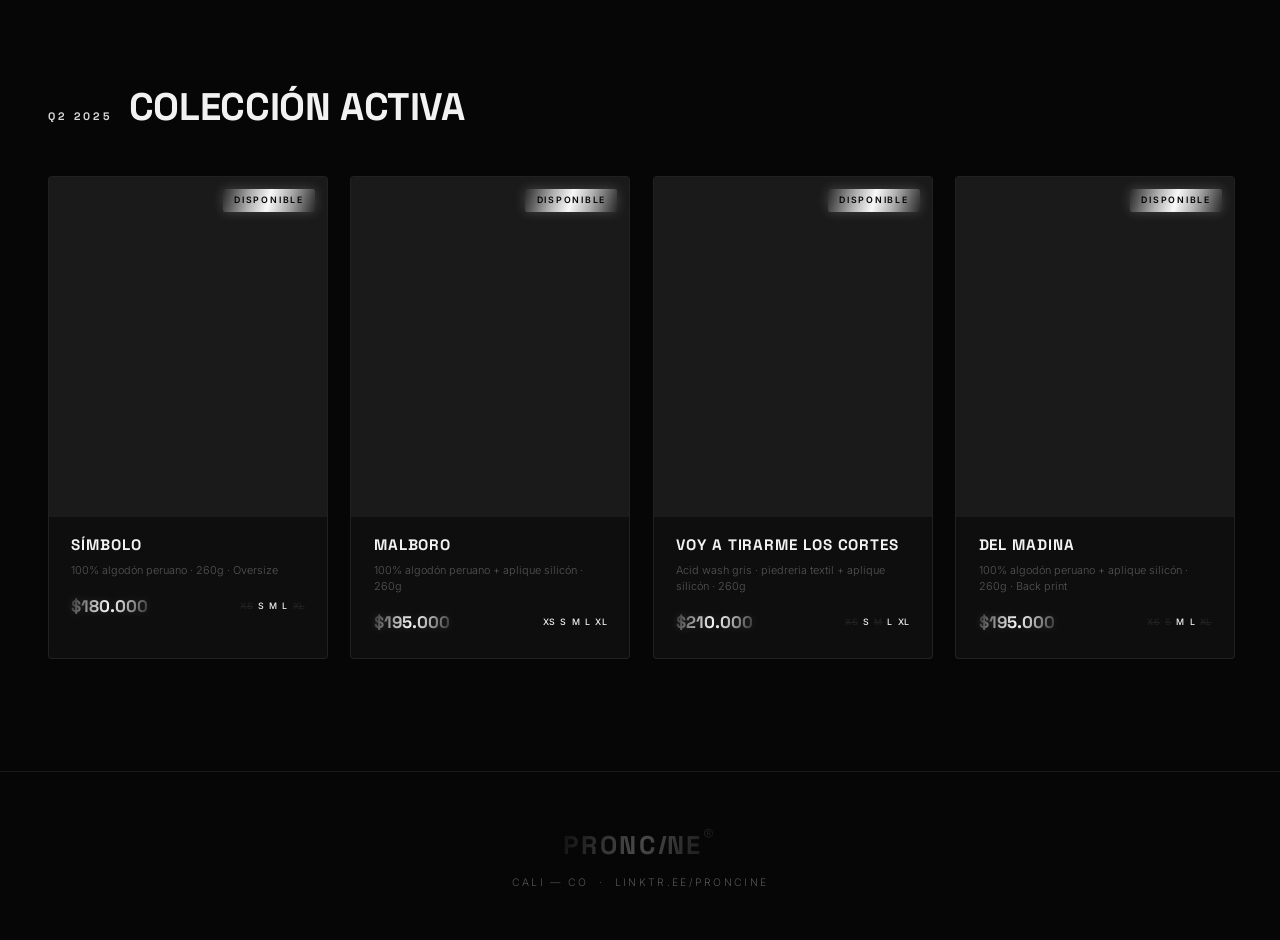
==== commit e0d9d1d0: "feat(proncine): plateado alto contraste + efecto flotante + motivos jaula/romano/bar" ====
--- a/proncine/index.html
+++ b/proncine/index.html
@@ -16,6 +16,7 @@
     <div class="hero-grain"></div>
     <div class="hero-grid"></div>
     <div class="hero-glow"></div>
+    <div class="hero-arch"></div>
     <div class="hero-ghost">PRONCINE</div>
     <div class="hero-content">
       <div class="logo-wrap">
--- a/proncine/css/style.css
+++ b/proncine/css/style.css
@@ -1,26 +1,36 @@
 /* ── TOKENS ─────────────────────────────────────────── */
 :root {
-  --bg:        #080808;
-  --bg2:       #111111;
-  --bg3:       #0D0D0D;
-  --text:      #F0F0F0;
-  --text-dim:  #666666;
-  --text-mid:  #999999;
-
-  /* Metallic palette */
+  --bg:        #060606;
+  --bg2:       #0E0E0E;
+  --bg3:       #090909;
+  --text:      #F2F2F2;
+  --text-dim:  #555555;
+  --text-mid:  #909090;
+
+  /* HIGH-CONTRAST SILVER/PLATINUM — primary */
+  --silver:    #D8D8D8;
+  --silver-l:  #F4F4F4;   /* near-white platinum */
+  --silver-d:  #8A8A8A;
+  --silver-xd: #404040;
+
+  /* Gold as secondary accent only */
   --gold:      #C9A84C;
   --gold-l:    #E8D5A0;
-  --gold-d:    #8B6914;
-  --silver:    #B8B8B8;
-  --silver-l:  #E0E0E0;
-  --silver-d:  #787878;
-  --accent:    var(--gold);
-
-  --grad-gold:   linear-gradient(135deg, #8B6914 0%, #C9A84C 35%, #E8D5A0 55%, #C9A84C 75%, #8B6914 100%);
-  --grad-silver: linear-gradient(135deg, #787878 0%, #B8B8B8 35%, #E0E0E0 55%, #B8B8B8 75%, #787878 100%);
-
-  --border:    rgba(201,168,76,0.14);
-  --border-s:  rgba(184,184,184,0.10);
+  --gold-d:    #7A5C10;
+
+  --accent:    var(--silver-l);
+
+  /* Gradients */
+  --grad-silver: linear-gradient(120deg, #404040 0%, #9A9A9A 28%, #F4F4F4 50%, #9A9A9A 72%, #404040 100%);
+  --grad-gold:   linear-gradient(120deg, #7A5C10 0%, #C9A84C 35%, #E8D5A0 55%, #C9A84C 75%, #7A5C10 100%);
+  --grad-platinum: linear-gradient(105deg, #282828 0%, #B0B0B0 30%, #F8F8F8 50%, #B0B0B0 70%, #282828 100%);
+
+  /* Floating silver glow */
+  --glow-silver: 0 0 20px rgba(244,244,244,0.18), 0 0 60px rgba(200,200,200,0.08);
+  --glow-silver-sm: 0 0 10px rgba(244,244,244,0.12);
+
+  --border:    rgba(244,244,244,0.08);
+  --border-s:  rgba(244,244,244,0.05);
 
   --ff-display: 'Space Grotesk', sans-serif;
   --ff-body:    'Inter', sans-serif;
@@ -65,28 +75,63 @@
   mix-blend-mode: overlay;
 }
 
-/* Gold grid texture behind hero */
+/* ── CAGE MOTIF — thin silver bars floating over hero ── */
 .hero-grid {
   position: absolute;
   inset: 0;
   pointer-events: none;
+  /* Vertical cage bars */
   background-image:
-    linear-gradient(rgba(201,168,76,0.04) 1px, transparent 1px),
-    linear-gradient(90deg, rgba(201,168,76,0.04) 1px, transparent 1px);
-  background-size: 64px 64px;
-  animation: gridDrift 32s linear infinite;
-}
-@keyframes gridDrift {
-  from { background-position: 0 0, 0 0; }
-  to   { background-position: 64px 64px, 64px 64px; }
-}
-
-/* Radial gold vignette center glow */
+    linear-gradient(rgba(220,220,220,0.028) 1px, transparent 1px),
+    linear-gradient(90deg, rgba(220,220,220,0.028) 1px, transparent 1px),
+    /* Thicker accent bars every 5 columns */
+    linear-gradient(90deg, rgba(220,220,220,0.055) 1px, transparent 1px);
+  background-size: 52px 52px, 52px 52px, 260px 260px;
+  animation: cageDrift 40s linear infinite;
+}
+@keyframes cageDrift {
+  from { background-position: 0 0, 0 0, 0 0; }
+  to   { background-position: 0 52px, 52px 0, 260px 0; }
+}
+
+/* Silver radial glow — floating platinum light */
 .hero-glow {
   position: absolute;
   inset: 0;
   pointer-events: none;
-  background: radial-gradient(ellipse 60% 55% at 50% 50%, rgba(201,168,76,0.06) 0%, transparent 70%);
+  background:
+    radial-gradient(ellipse 55% 50% at 50% 48%, rgba(240,240,240,0.07) 0%, transparent 65%),
+    radial-gradient(ellipse 30% 20% at 50% 50%, rgba(255,255,255,0.04) 0%, transparent 50%);
+}
+
+/* ── ROMAN ARCH — decorative top/bottom in hero ─────── */
+.hero-arch {
+  position: absolute;
+  inset: 0;
+  pointer-events: none;
+  overflow: hidden;
+}
+.hero-arch::before {
+  content: '';
+  position: absolute;
+  bottom: 0; left: 50%;
+  transform: translateX(-50%);
+  width: min(480px, 80vw);
+  height: min(280px, 40vh);
+  border: 1px solid rgba(220,220,220,0.06);
+  border-bottom: none;
+  border-radius: 50% 50% 0 0 / 100% 100% 0 0;
+}
+.hero-arch::after {
+  content: '';
+  position: absolute;
+  bottom: 0; left: 50%;
+  transform: translateX(-50%);
+  width: min(320px, 55vw);
+  height: min(180px, 28vh);
+  border: 1px solid rgba(220,220,220,0.04);
+  border-bottom: none;
+  border-radius: 50% 50% 0 0 / 100% 100% 0 0;
 }
 
 .hero-ghost {
@@ -98,16 +143,17 @@
   font-weight: 700;
   font-size: clamp(8rem, 22vw, 22rem);
   letter-spacing: -0.02em;
-  /* Subtle gold-tinted ghost */
-  background: var(--grad-gold);
+  background: var(--grad-platinum);
   -webkit-background-clip: text;
   background-clip: text;
   color: transparent;
-  opacity: 0.07;
+  opacity: 0.08;
   white-space: nowrap;
   pointer-events: none;
   user-select: none;
   will-change: transform;
+  /* Floating platinum glow */
+  filter: drop-shadow(0 0 40px rgba(255,255,255,0.06));
 }
 
 .hero-content {
@@ -127,14 +173,16 @@
   font-size: clamp(2.4rem, 5vw, 5rem);
   letter-spacing: 0.12em;
   text-transform: uppercase;
-  background: var(--grad-gold);
+  background: var(--grad-platinum);
   -webkit-background-clip: text;
   background-clip: text;
   color: transparent;
-  background-size: 200% 100%;
-  animation: metalShimmer 4s ease-in-out infinite;
-}
-@keyframes metalShimmer {
+  background-size: 250% 100%;
+  animation: platinumShimmer 3.5s ease-in-out infinite;
+  /* Floating glow */
+  filter: drop-shadow(0 0 18px rgba(240,240,240,0.22)) drop-shadow(0 0 40px rgba(200,200,200,0.10));
+}
+@keyframes platinumShimmer {
   0%   { background-position: 200% center; }
   100% { background-position: -200% center; }
 }
@@ -159,8 +207,9 @@
   display: block;
   width: 1px;
   height: 52px;
-  background: linear-gradient(to bottom, var(--gold), var(--silver), transparent);
+  background: linear-gradient(to bottom, var(--silver-l), var(--silver), transparent);
   animation: scrollPulse 1.8s ease-in-out infinite;
+  box-shadow: 0 0 8px rgba(244,244,244,0.3);
 }
 @keyframes scrollPulse {
   0%   { transform: scaleY(0); transform-origin: top; opacity: 0; }
@@ -206,15 +255,42 @@
   font-size: clamp(10rem, 24vw, 26rem);
   line-height: 1;
   letter-spacing: -0.04em;
-  background: var(--grad-silver);
+  background: var(--grad-platinum);
   -webkit-background-clip: text;
   background-clip: text;
   color: transparent;
-  opacity: 0.09;
+  opacity: 0.1;
   pointer-events: none;
   user-select: none;
   will-change: transform;
   white-space: nowrap;
+  filter: drop-shadow(0 0 30px rgba(255,255,255,0.05));
+}
+
+/* ── CAGE OVERLAY on campaign sections ───────────────── */
+.campaign-section::after {
+  content: '';
+  position: absolute;
+  inset: 0;
+  pointer-events: none;
+  background-image:
+    linear-gradient(rgba(200,200,200,0.022) 1px, transparent 1px),
+    linear-gradient(90deg, rgba(200,200,200,0.022) 1px, transparent 1px);
+  background-size: 48px 48px;
+  z-index: 1;
+}
+
+/* ── ROMAN ARCH accent on each campaign section ─────── */
+.campaign-section::before {
+  content: '';
+  position: absolute;
+  right: min(420px, 90vw);
+  top: 50%;
+  transform: translateY(-50%);
+  width: 1px;
+  height: 50%;
+  background: linear-gradient(to bottom, transparent, rgba(220,220,220,0.12), transparent);
+  z-index: 2;
 }
 
 .cs-dots {
@@ -235,8 +311,8 @@
   transition: background 0.3s, transform 0.3s;
 }
 .cs-dot.active {
-  background: var(--gold);
-  box-shadow: 0 0 6px rgba(201,168,76,0.6);
+  background: var(--silver-l);
+  box-shadow: 0 0 8px rgba(244,244,244,0.7), 0 0 18px rgba(200,200,200,0.3);
   transform: scale(1.4);
 }
 
@@ -247,17 +323,26 @@
   transform: translateY(-50%) translateX(110%);
   width: min(420px, 90vw);
   padding: 2.8rem 3rem;
-  background: rgba(6,5,4,0.88);
-  border-left: 1px solid rgba(201,168,76,0.25);
-  border-top: 1px solid rgba(201,168,76,0.1);
-  border-bottom: 1px solid rgba(184,184,184,0.07);
-  backdrop-filter: blur(16px);
-  -webkit-backdrop-filter: blur(16px);
+  background: rgba(5,5,5,0.90);
+  border-left: 1px solid rgba(220,220,220,0.18);
+  border-top: 1px solid rgba(220,220,220,0.07);
+  border-bottom: 1px solid rgba(220,220,220,0.04);
+  backdrop-filter: blur(20px);
+  -webkit-backdrop-filter: blur(20px);
   z-index: 10;
   will-change: transform;
   transition: transform 0.72s var(--ease-out);
-  /* Subtle inner gold glow on left edge */
-  box-shadow: -4px 0 32px rgba(201,168,76,0.08), inset 1px 0 0 rgba(201,168,76,0.08);
+  box-shadow: -6px 0 40px rgba(240,240,240,0.06), inset 1px 0 0 rgba(255,255,255,0.05);
+  /* Roman column accent — thin top bar */
+  overflow: visible;
+}
+.cs-panel::before {
+  content: '';
+  position: absolute;
+  top: -1px; left: -1px; right: 0;
+  height: 1px;
+  background: linear-gradient(90deg, var(--silver-l), var(--silver), transparent);
+  opacity: 0.5;
 }
 .cs-panel.visible {
   transform: translateY(-50%) translateX(0);
@@ -270,7 +355,7 @@
   font-weight: 400;
   letter-spacing: 0.3em;
   text-transform: uppercase;
-  color: var(--gold);
+  color: var(--silver);
   margin-bottom: 0.6rem;
 }
 .cs-panel-name {
@@ -305,11 +390,12 @@
   font-family: var(--ff-display);
   font-weight: 700;
   font-size: 1.4rem;
-  background: var(--grad-silver);
+  background: var(--grad-platinum);
   -webkit-background-clip: text;
   background-clip: text;
   color: transparent;
   line-height: 1;
+  filter: drop-shadow(0 0 6px rgba(255,255,255,0.12));
 }
 .cs-stat-key {
   font-size: 0.58rem;
@@ -321,31 +407,36 @@
 /* ── IMPACT STRIP ────────────────────────────────────── */
 #impact {
   background: var(--bg3);
-  border-top: 1px solid rgba(201,168,76,0.18);
-  border-bottom: 1px solid rgba(184,184,184,0.10);
+  border-top: 1px solid rgba(220,220,220,0.1);
+  border-bottom: 1px solid rgba(220,220,220,0.06);
   padding: 6rem 2rem;
   position: relative;
   overflow: hidden;
 }
-/* Subtle metallic noise texture on impact strip */
+/* ── BAR MOTIF — horizontal rail lines ─────────────── */
 #impact::before {
   content: '';
   position: absolute;
   inset: 0;
   pointer-events: none;
-  background-image: url("data:image/svg+xml,%3Csvg viewBox='0 0 200 200' xmlns='http://www.w3.org/2000/svg'%3E%3Cfilter id='n'%3E%3CfeTurbulence type='fractalNoise' baseFrequency='0.85' numOctaves='4' stitchTiles='stitch'/%3E%3C/filter%3E%3Crect width='100%25' height='100%25' filter='url(%23n)' opacity='1'/%3E%3C/svg%3E");
-  background-size: 140px;
-  opacity: 0.03;
+  background-image:
+    /* Horizontal bar rail lines */
+    linear-gradient(rgba(220,220,220,0.03) 1px, transparent 1px),
+    /* Noise grain */
+    url("data:image/svg+xml,%3Csvg viewBox='0 0 200 200' xmlns='http://www.w3.org/2000/svg'%3E%3Cfilter id='n'%3E%3CfeTurbulence type='fractalNoise' baseFrequency='0.85' numOctaves='4' stitchTiles='stitch'/%3E%3C/filter%3E%3Crect width='100%25' height='100%25' filter='url(%23n)' opacity='1'/%3E%3C/svg%3E");
+  background-size: 100% 28px, 140px 140px;
+  opacity: 0.5;
   mix-blend-mode: overlay;
 }
-/* Gold top line accent */
+/* Silver platinum top line — floating effect */
 #impact::after {
   content: '';
   position: absolute;
-  top: 0; left: 10%; right: 10%;
+  top: 0; left: 8%; right: 8%;
   height: 1px;
-  background: linear-gradient(90deg, transparent, var(--gold), var(--silver), var(--gold), transparent);
-  opacity: 0.5;
+  background: linear-gradient(90deg, transparent, var(--silver-d), var(--silver-l), var(--silver), var(--silver-d), transparent);
+  opacity: 0.6;
+  box-shadow: 0 0 12px rgba(244,244,244,0.18);
 }
 .impact-inner {
   max-width: 1100px;
@@ -370,10 +461,12 @@
   font-size: clamp(3rem, 6vw, 5.5rem);
   line-height: 1;
   letter-spacing: -0.03em;
-  background: var(--grad-gold);
+  background: var(--grad-platinum);
   -webkit-background-clip: text;
   background-clip: text;
   color: transparent;
+  /* Floating platinum glow */
+  filter: drop-shadow(0 0 16px rgba(255,255,255,0.16)) drop-shadow(0 2px 24px rgba(200,200,200,0.08));
 }
 .stat-label {
   font-size: 0.6rem;
@@ -384,9 +477,10 @@
 .stat-divider {
   width: 1px;
   height: 60px;
-  background: linear-gradient(to bottom, transparent, var(--gold), var(--silver), transparent);
+  background: linear-gradient(to bottom, transparent, var(--silver-l), transparent);
   flex-shrink: 0;
-  opacity: 0.4;
+  opacity: 0.3;
+  box-shadow: 0 0 8px rgba(244,244,244,0.1);
 }
 
 /* ── CATALOG ─────────────────────────────────────────── */
@@ -407,7 +501,7 @@
   font-size: 0.68rem;
   letter-spacing: 0.3em;
   text-transform: uppercase;
-  color: var(--gold);
+  color: var(--silver);
 }
 .catalog-title {
   font-family: var(--ff-display);
@@ -443,9 +537,9 @@
   transition: border-color 0.3s, transform 0.3s var(--ease-out);
 }
 .cat-card:hover {
-  border-color: rgba(201,168,76,0.4);
-  box-shadow: 0 8px 32px rgba(201,168,76,0.08), 0 0 0 1px rgba(201,168,76,0.1);
-  transform: translateY(-4px);
+  border-color: rgba(220,220,220,0.35);
+  box-shadow: 0 12px 40px rgba(0,0,0,0.5), 0 0 0 1px rgba(220,220,220,0.12), var(--glow-silver-sm);
+  transform: translateY(-6px);
 }
 
 .cat-img-wrap {
@@ -474,9 +568,10 @@
   border-radius: 2px;
 }
 .cat-badge.avail {
-  background: var(--grad-gold);
-  color: #0a0a0a;
+  background: var(--grad-platinum);
+  color: #060606;
   font-weight: 600;
+  box-shadow: 0 0 12px rgba(244,244,244,0.2);
 }
 .cat-badge.sold {
   background: rgba(255,255,255,0.08);
@@ -510,10 +605,11 @@
   font-family: var(--ff-display);
   font-weight: 700;
   font-size: 1.05rem;
-  background: var(--grad-gold);
+  background: var(--grad-platinum);
   -webkit-background-clip: text;
   background-clip: text;
   color: transparent;
+  filter: drop-shadow(0 0 4px rgba(255,255,255,0.10));
 }
 .cat-sizes { display: flex; gap: 0.3rem; align-items: center; }
 .sz-dot { font-size: 0.55rem; font-weight: 500; letter-spacing: 0.05em; color: var(--text-dim); opacity: 0.5; }
@@ -552,11 +648,11 @@
 #hero .hero-content { animation: fadeUp 1.1s var(--ease-out) 0.2s both; }
 
 .footer-logo {
-  background: var(--grad-silver);
+  background: var(--grad-platinum);
   -webkit-background-clip: text;
   background-clip: text;
   color: transparent;
-  opacity: 0.35;
+  opacity: 0.28;
 }
 
 /* ── RESPONSIVE ──────────────────────────────────────── */
